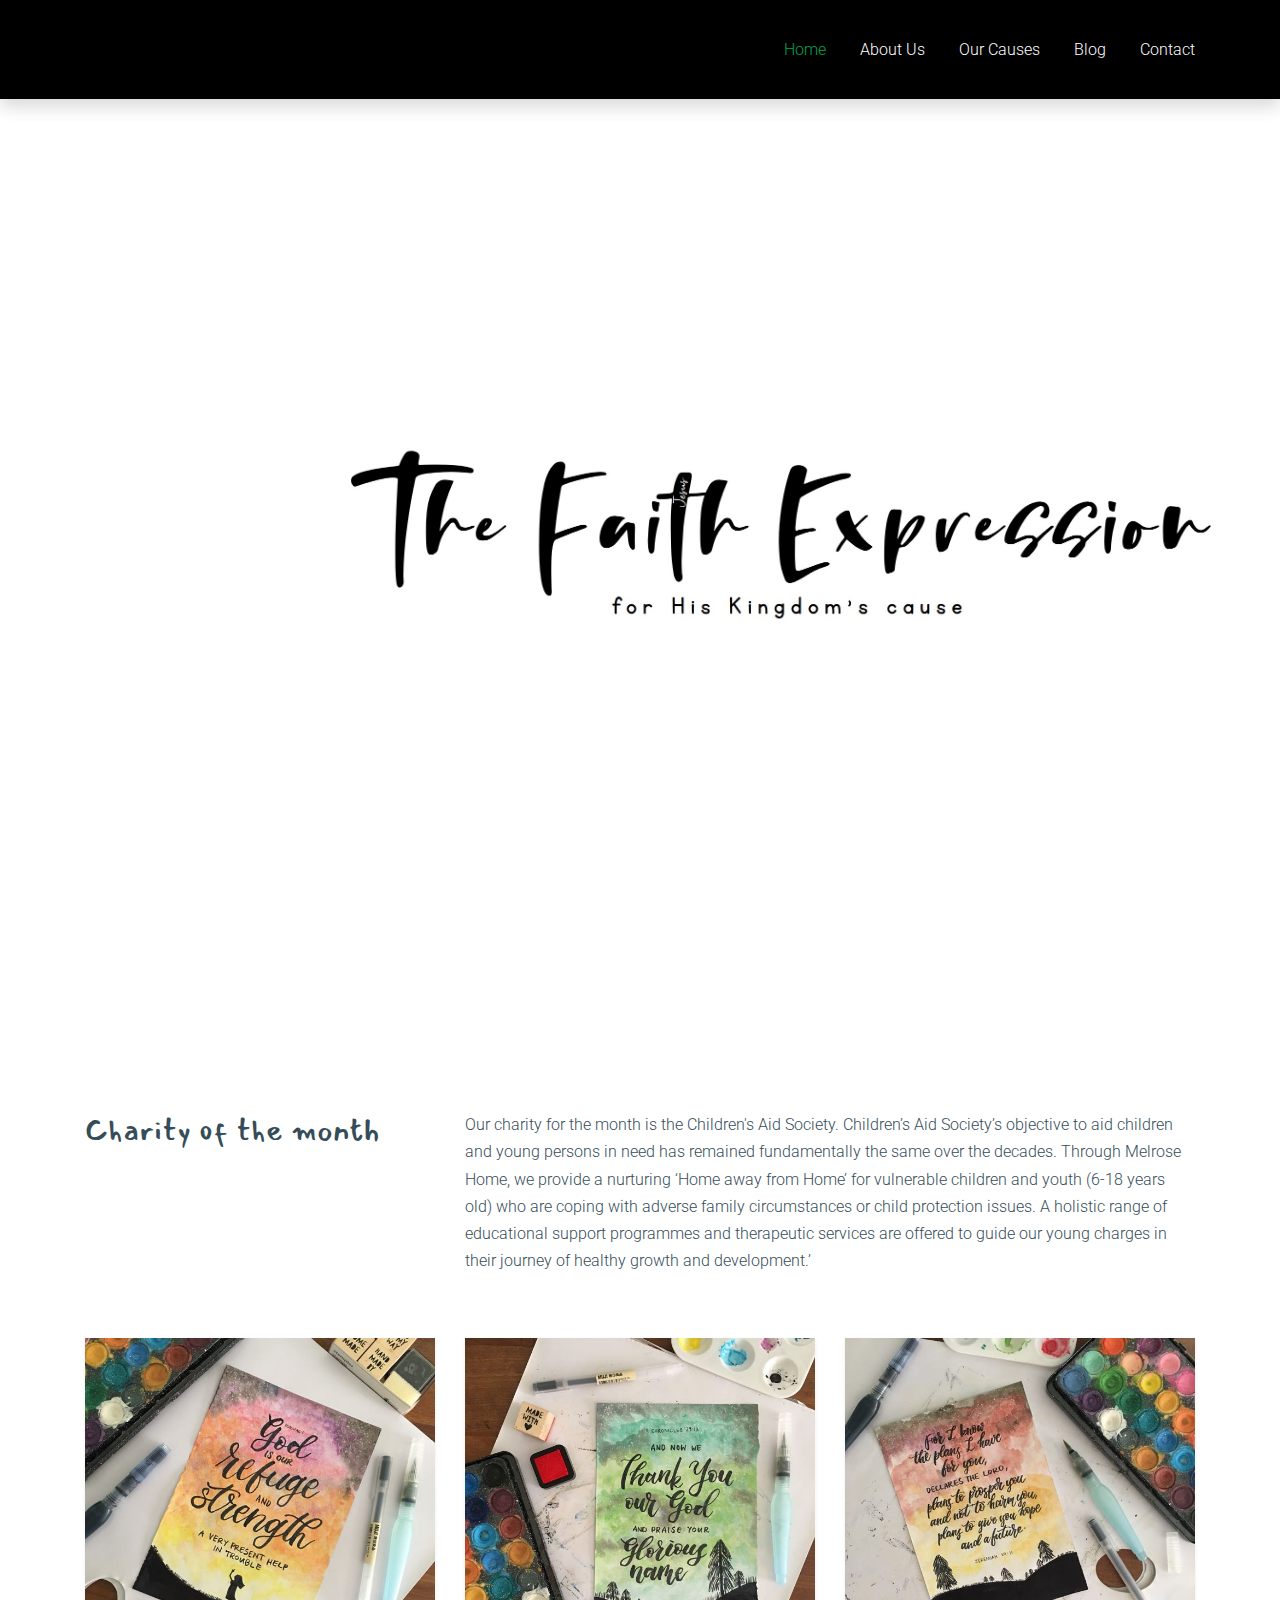
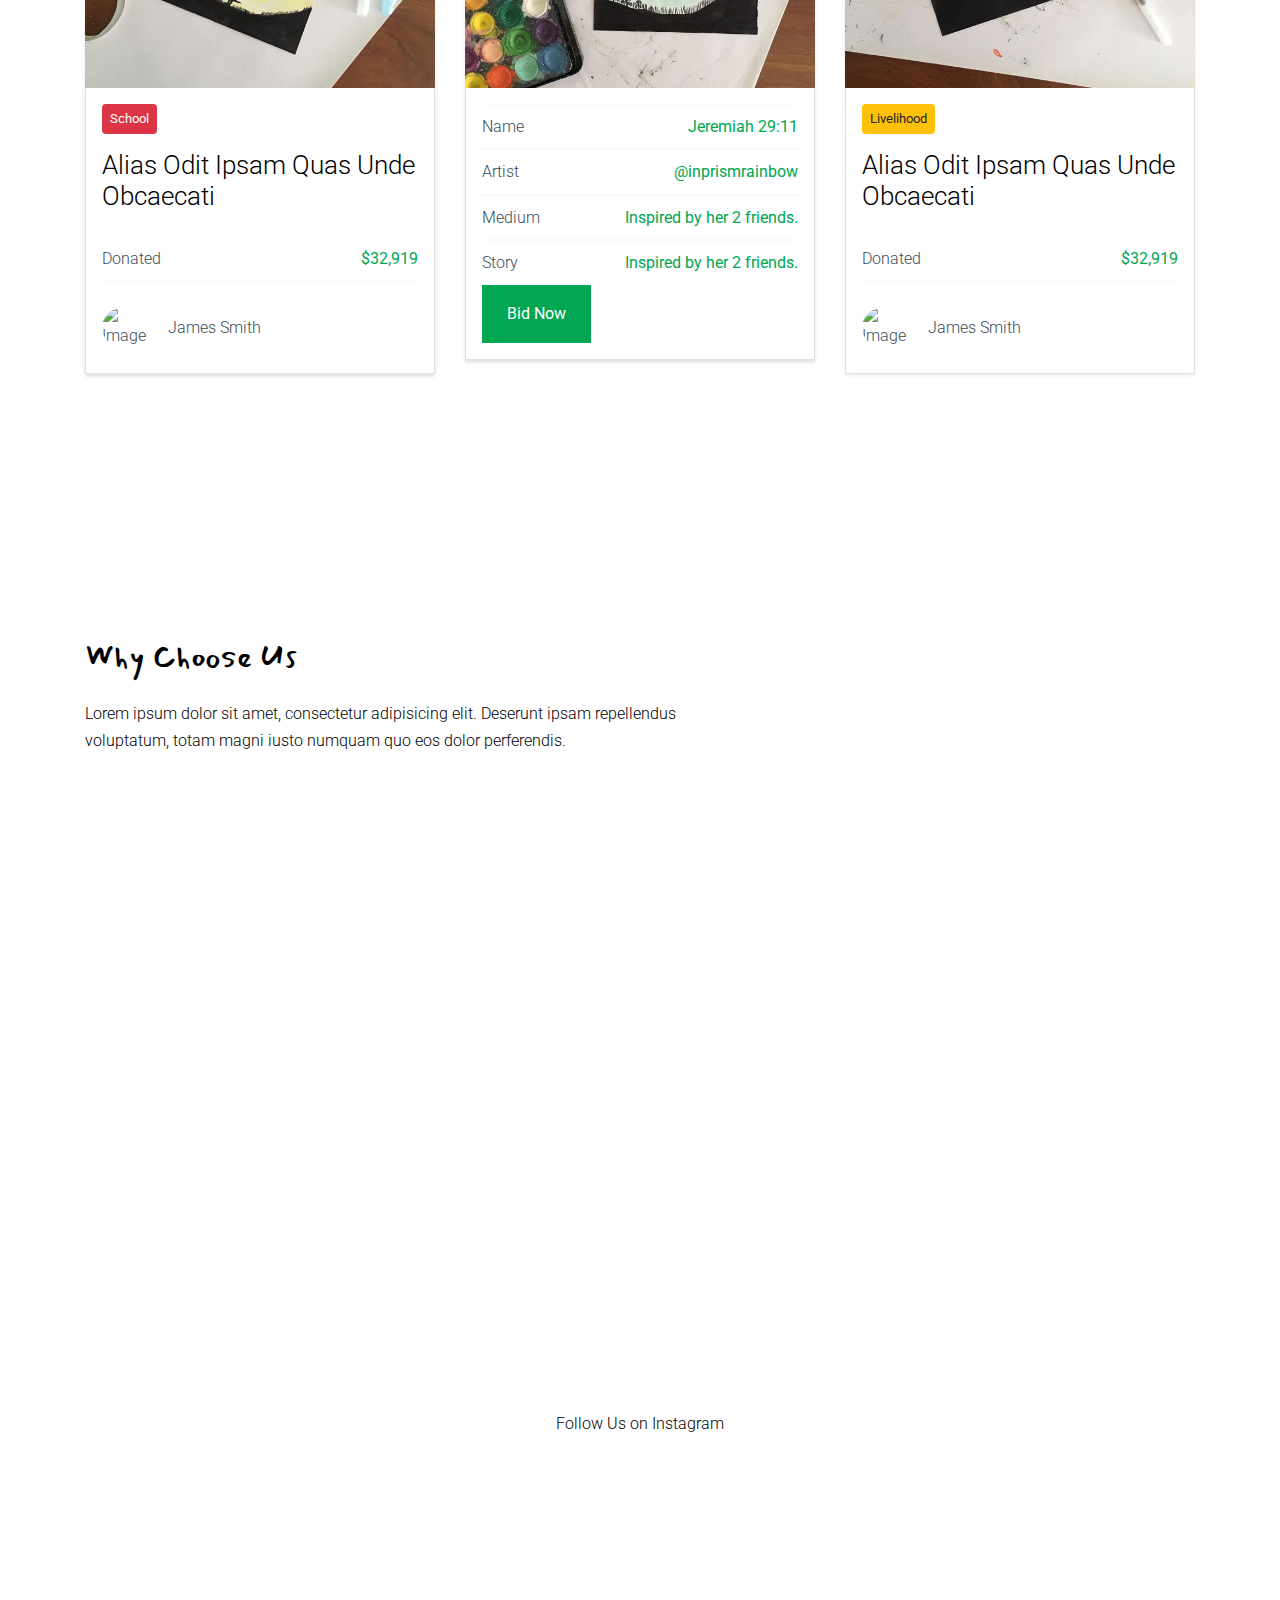
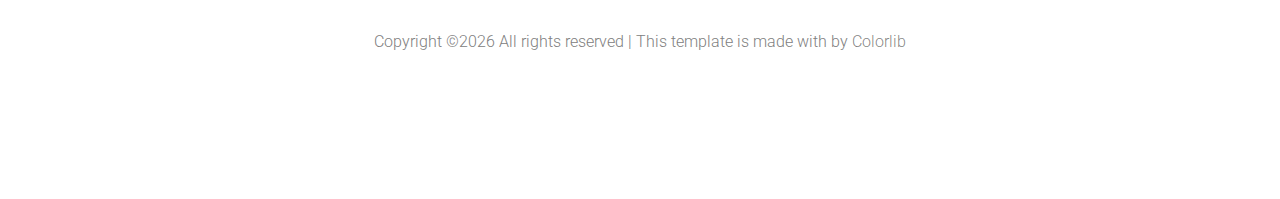
==== index.html @ c7c1dd14 "initial" ====
<!DOCTYPE html>
<html lang="en">

<head>
  <title>Fundraiser &mdash; Website Template by Colorlib</title>
  <meta charset="utf-8">
  <meta name="viewport" content="width=device-width, initial-scale=1, shrink-to-fit=no">


    <link href="https://fonts.googleapis.com/css?family=Mansalva|Roboto&display=swap" rel="stylesheet">

    <link rel="stylesheet" href="fonts/icomoon/style.css">

    <link rel="stylesheet" href="css/bootstrap.min.css">
    <link rel="stylesheet" href="css/animate.min.css">
    <link rel="stylesheet" href="css/jquery.fancybox.min.css">
    <link rel="stylesheet" href="css/owl.carousel.min.css">
    <link rel="stylesheet" href="css/owl.theme.default.min.css">
    <link rel="stylesheet" href="fonts/flaticon/font/flaticon.css">
    <link rel="stylesheet" href="css/aos.css">

    <!-- MAIN CSS -->
    <link rel="stylesheet" href="css/style.css">

  </head>

  <body data-spy="scroll" data-target=".site-navbar-target" data-offset="300">

    
    <div class="site-wrap" id="home-section">

      <div class="site-mobile-menu site-navbar-target">
        <div class="site-mobile-menu-header">
          <div class="site-mobile-menu-close mt-3">
            <span class="icon-close2 js-menu-toggle"></span>
          </div>
        </div>
        <div class="site-mobile-menu-body"></div>
      </div>

      <header class="site-navbar site-navbar-target bg-secondary shadow" role="banner">

        <div class="container">
          <div class="row align-items-center position-relative">
            

            <div class="site-logo">
              <a href="index.html" class="text-black">Scribbles with Joy</a>
            </div>


            <nav class="site-navigation text-left ml-auto " role="navigation">
              <ul class="site-menu main-menu js-clone-nav ml-auto d-none d-lg-block">
                <li class="active"><a href="index.html" class="nav-link">Home</a></li>
                <li><a href="about.html" class="nav-link">About Us</a></li>
                <li><a href="causes.html" class="nav-link">Our Causes</a></li>
                <li><a href="blog.html" class="nav-link">Blog</a></li>
                <li><a href="contact.html" class="nav-link">Contact</a></li>
              </ul>
            </nav>


            <div class="ml-auto toggle-button d-inline-block d-lg-none"><a href="#" class="site-menu-toggle py-5 js-menu-toggle text-white"><span class="icon-menu h3 text-white"></span></a></div>

            

          </div>
        </div>

      </header>




    <div class="owl-carousel-wrapper">

      

      <div class="box-92819">
        <img style="width:1000px" src="images/tfe2.jpg"/>
      </div>

      <div class="owl-carousel owl-1 ">
        <div class="ftco-cover-1" style="background-color: white;"></div>        
      </div>
    </div>
    

    <!-- <div class="container">
      <div class="feature-29192-wrap d-md-flex" style="margin-top: -20px; position: relative; z-index: 2;">

        <a href="#" class="feature-29192 overlay-danger" style="background-image: url('images/img_3_gray.jpg');">
          <div class="text">
            <span class="meta">Livelihood</span>
            <h3 class="text-cursive text-white h1">Livelihood</h3>
          </div>
        </a>

        <a class="feature-29192 overlay-success" style="background-image: url('images/img_2_gray.jpg');">
          <div class="text">
            <span class="meta">Health</span>
            <h3 class="text-cursive text-white h1">Natural Remedies</h3>
          </div>
        </a>

        <div class="feature-29192 overlay-warning" style="background-image: url('images/img_1_gray.jpg');">
          <div class="text">
            <span class="meta">School</span>
            <h3 class="text-cursive text-white h1">New Class Rooms</h3>
          </div>
        </div>

      </div>
    </div> -->

    <div class="site-section">
      <div class="container">
        
        <div class="row mb-5 align-items-st">
          <div class="col-md-4">
            <div class="heading-20219">
              <h2 class="title text-cursive">Charity of the month</h2>
            </div>
          </div>
          <div class="col-md-8">
            <p>Our charity for the month is the Children's Aid Society. Children’s Aid Society’s objective to aid children and young persons in need has remained fundamentally the same over the decades. Through Melrose Home, we provide a nurturing ‘Home away from Home’ for vulnerable children and youth (6-18 years old) who are coping with adverse family circumstances or child protection issues. A holistic range of educational support programmes and therapeutic services are offered to guide our young charges in their journey of healthy growth and development.’
            </p>
          </div>
        </div>

        <div class="row">
          <div class="col-md-4">
              <div class="cause shadow-sm">
              
                <a href="#" class="cause-link d-block">
                  <img src="images/pdrawing1.jpg" alt="Image" class="img-fluid">
                </a>

                <div class="px-3 pt-3 border-top-0 border border shadow-sm">
                  <span class="badge-danger py-1 small px-2 rounded mb-3 d-inline-block">School</span>
                  <h3 class="mb-4"><a href="#">Alias Odit Ipsam Quas Unde Obcaecati</a></h3>
                  <div class="border-top border-light border-bottom py-2 d-flex">
                    <div>Donated</div>
                    <div class="ml-auto"><strong class="text-primary">$32,919</strong></div>
                  </div>

                  <div class="py-4">
                    <div class="d-flex align-items-center">
                      <img src="images/person_1.jpg" alt="Image" class="rounded-circle mr-3" width="50">
                      <div class="">James Smith</div>
                    </div>
                  </div>
                </div>
              
              </div>
          </div>
          <div class="col-md-4">
            
            <div class="cause shadow-sm">
              
                <a href="#" class="cause-link d-block">
                  <img src="images/pdrawing2.jpg" alt="Image" class="img-fluid">
                </a>

                <div class="px-3 pt-3 border-top-0 border border shadow-sm">
                  <div class="border-top border-light border-bottom py-2 d-flex">
                    <div>Name</div>
                    <div class="ml-auto"><strong class="text-primary">Jeremiah 29:11</strong></div>
                  </div>
                  <div class="border-top border-light border-bottom py-2 d-flex">
                    <div>Artist</div>
                    <div class="ml-auto"><strong class="text-primary">@inprismrainbow</strong></div></div>
                  <div class="border-top border-light border-bottom py-2 d-flex">
                    <div>Medium</div>
                    <div class="ml-auto"><strong class="text-primary">
                      Inspired by her 2 friends.
                    </strong></div>
                  </div>
                  <div class="border-top border-light border-bottom py-2 d-flex">
                    <div>Story</div>
                    <div class="ml-auto"><strong class="text-primary">
                      Inspired by her 2 friends.
                    </strong></div>
                  </div>
                  <p><a href="#" class="btn btn-primary py-3 px-4 rounded-0">Bid Now</a></p>

                  <!-- <div class="py-4">
                    <div class="d-flex align-items-center">
                      <img src="images/person_1.jpg" alt="Image" class="rounded-circle mr-3" width="50">
                      <div class="">by Priscilla Chua</div>
                    </div>
                  </div> -->
                </div>
              
              </div>

          </div>
          <div class="col-md-4">
            
            <div class="cause shadow-sm">
              
                <a href="#" class="cause-link d-block">
                  <img src="images/pdrawing3.jpg" alt="Image" class="img-fluid">
                </a>

                <div class="px-3 pt-3 border-top-0 border border ">
                  <span class="badge-warning py-1 small px-2 rounded mb-3 d-inline-block">Livelihood</span>
                  <h3 class="mb-4"><a href="#">Alias Odit Ipsam Quas Unde Obcaecati</a></h3>
                  <div class="border-top border-light border-bottom py-2 d-flex">
                    <div>Donated</div>
                    <div class="ml-auto"><strong class="text-primary">$32,919</strong></div>
                  </div>

                  <div class="py-4">
                    <div class="d-flex align-items-center">
                      <img src="images/person_1.jpg" alt="Image" class="rounded-circle mr-3" width="50">
                      <div class="">James Smith</div>
                    </div>
                  </div>
                </div>
              
              </div>

          </div>
        </div>
      </div>
    </div>

    <div class="bg-image site-section" style="background-color: white;">
      <div class="container">

        <div class="row align-items-center">
          <div class="col-12">
            <div class="row mb-5">
              <div class="col-md-7">
                <div class="heading-20219">
                  <h2 class="title text-black mb-4 text-cursive">Why Choose Us</h2>
                  <p class="text-black">Lorem ipsum dolor sit amet, consectetur adipisicing elit. Deserunt ipsam repellendus voluptatum, totam magni iusto numquam quo eos dolor perferendis.</p>
                </div>
              </div>
            </div>
            <div class="row">
              <div class="col-md-6 mb-5">
                <div class="feature-29012 d-flex">
                  <div class="number mr-4"><span>1</span></div>
                  <div>
                    <h3>Odit Reiciendis</h3>
                    <p>Lorem ipsum dolor sit amet, consectetur adipisicing elit. Nisi id sint explicabo odit reiciendis eaque accusamus labore necessitatibus.</p>
                  </div>
                </div>
              </div>
              <div class="col-md-6 mb-5">
                <div class="feature-29012 d-flex">
                  <div class="number mr-4"><span>2</span></div>
                  <div>
                    <h3>Nisi Sint Explicabo</h3>
                    <p>Lorem ipsum dolor sit amet, consectetur adipisicing elit. Nisi id sint explicabo odit reiciendis eaque accusamus labore necessitatibus.</p>
                  </div>
                </div>
              </div>

              <div class="col-md-6 mb-5">
                <div class="feature-29012 d-flex">
                  <div class="number mr-4"><span>3</span></div>
                  <div>
                    <h3>Accusamus Labore Necessitatibus</h3>
                    <p>Lorem ipsum dolor sit amet, consectetur adipisicing elit. Nisi id sint explicabo odit reiciendis eaque accusamus labore necessitatibus.</p>
                  </div>
                </div>
              </div>
              <div class="col-md-6 mb-5">
                <div class="feature-29012 d-flex">
                  <div class="number mr-4"><span>4</span></div>
                  <div>
                    <h3>Consectetur Dolor Elit</h3>
                    <p>Lorem ipsum dolor sit amet, consectetur adipisicing elit. Nisi id sint explicabo odit reiciendis eaque accusamus labore necessitatibus.</p>
                  </div>
                </div>
              </div>
            </div>
          </div>
        </div>
      </div>
    </div>

    </div>
    
    <!-- <div class="site-section">
      <div class="container">
        <div class="heading-20219 mb-5">
          <h2 class="title text-cursive">Latest Event</h2>
        </div>

        <div class="row">
          <div class="col-md-6">
            <div class="event-29191 mb-5">
              <a href="#" class="d-block mb-3"><img src="images/img_1.jpg" alt="Image" class="img-fluid rounded"></a>
              <div class="px-3 d-flex">

                <div class="bg-primary p-3 d-inline-block text-center rounded mr-4 date">
                  <span class="text-white h3 m-0 d-block">22</span>
                  <span class="text-white small">Oct 2019</span>
                </div>

                <div>
                  <div class="mb-3">
                    <span class="mr-3"> <span class="icon-clock-o mr-2 text-muted"></span>9:30 AM &mdash; 11:30 AM</span>
                    <span> <span class="icon-room mr-2 text-muted"></span>Ghana Africa</span>
                  </div>
                  <h3><a href="single.html">Ratione Delectus Assumenda Rem Modi Quaerat Laborum</a></h3>
                </div>

              </div>
            </div>
          </div>
          <div class="col-md-6">
            <div class="event-29191 mb-5">
              <a href="#" class="d-block mb-3"><img src="images/img_2.jpg" alt="Image" class="img-fluid rounded"></a>
              <div class="px-3 d-flex">

                <div class="bg-primary p-3 d-inline-block text-center rounded mr-4 date">
                  <span class="text-white h3 m-0 d-block">22</span>
                  <span class="text-white small">Oct 2019</span>
                </div>

                <div>
                  <div class="mb-3">
                    <span class="mr-3"> <span class="icon-clock-o mr-2 text-muted"></span>9:30 AM &mdash; 11:30 AM</span>
                    <span> <span class="icon-room mr-2 text-muted"></span>Ghana Africa</span>
                  </div>
                  <h3><a href="single.html">Ratione Delectus Assumenda Rem Modi Quaerat Laborum</a></h3>
                </div>

              </div>
            </div>
          </div>
        </div>
      </div>
    </div> -->

    <!-- <div class="site-section bg-image overlay-primary" style="background-image: url('images/img_1.jpg');">
      <div class="container">
        <div class="row align-items-stretch">
          <div class="col-md-6">
            <img src="images/img_1.jpg" alt="Image" class="img-fluid shadow">
          </div>
          <div class="col-md-6">
            <div class="bg-white h-100 p-4 shadow">
              <h3 class="mb-4 text-cursive">Donate Now</h3>
              <form action="#">
                <div class="form-group">
                  <input type="text" class="form-control" placeholder="Name">
                </div>
                <div class="form-group">
                  <input type="email" class="form-control" placeholder="Email">
                </div>
                <div class="form-group">
                  <input type="text" class="form-control" placeholder="Amount in dollar">
                </div>
                <div class="form-group">
                  <input type="submit" value="Donate Now" class="btn btn-primary">
                </div>
              </form>
            </div>
          </div>
        </div>
      </div>
    </div> -->
<!-- 
    <div class="site-section">
      <div class="container">
        
            <div class="d-md-flex cta-20101 align-self-center bg-light p-5">
              <div class=""><h2 class="text-cursive">Helping the Homeless, Hungry, and Hurtings Children</h2></div>
              <div class="ml-auto"><a href="#" class="btn btn-primary">Donate Now</a></div>
            </div>
        
      </div>
    </div> -->
    
    <footer class="site-footer bg-white">
      <div class="container">
        <div class="row">
          <!-- <div class="col-md-6">
            <div class="row">
              <div class="col-md-7">
                <h2 class="footer-heading mb-4">About Us</h2>
                <p>Lorem ipsum dolor sit amet, consectetur adipisicing elit. Rem modi, quaerat laborum id fugit blanditiis ratione delectus assumenda.</p>

              </div>
              <div class="col-md-4 ml-auto">
                <h2 class="footer-heading mb-4">Features</h2>
                <ul class="list-unstyled">
                  <li><a href="#">About Us</a></li>
                  <li><a href="#">Testimonials</a></li>
                  <li><a href="#">Terms of Service</a></li>
                  <li><a href="#">Privacy</a></li>
                  <li><a href="#">Contact Us</a></li>
                </ul>
              </div>

            </div>
          </div> -->
          <div class="col-md-12 ml-auto text-center">

            <!-- <div class="mb-5">
              <h2 class="footer-heading mb-4">Subscribe to Newsletter</h2>
              <form action="#" method="post" class="footer-suscribe-form">
                <div class="input-group mb-3">
                  <input type="text" class="form-control rounded-0 border-secondary text-white bg-transparent" placeholder="Enter Email" aria-label="Enter Email" aria-describedby="button-addon2">
                  <div class="input-group-append">
                    <button class="btn btn-primary text-white" type="button" id="button-addon2">Subscribe</button>
                  </div>
                </div>
            </div> -->


            <h2 class="footer-heading mb-4">Follow Us on Instagram</h2>
            <!-- <a href="#about-section" class="smoothscroll pl-0 pr-3">
              <span class="icon-facebook"></span></a> -->
            <!-- <a href="#" class="pl-3 pr-3"><span class="icon-twitter"></span></a> -->
            <a href="#" class="pl-3 pr-3"><span class="icon-instagram"></span></a>
            <!-- <a href="#" class="pl-3 pr-3"><span class="icon-linkedin"></span></a> -->
            </form>
          </div>
        </div>
        <div class="row pt-5 mt-5 text-center">
          <div class="col-md-12">
            <div class="pt-5">
              <p>
            <!-- Link back to Colorlib can't be removed. Template is licensed under CC BY 3.0. -->
            Copyright &copy;<script>document.write(new Date().getFullYear());</script> All rights reserved | This template is made with <i class="icon-heart text-danger" aria-hidden="true"></i> by <a href="https://colorlib.com" target="_blank" >Colorlib</a>
            <!-- Link back to Colorlib can't be removed. Template is licensed under CC BY 3.0. -->
            </p>
            </div>
          </div>

        </div>
      </div>
    </footer>

    </div>

    <script src="js/jquery-3.3.1.min.js"></script>
    <script src="js/popper.min.js"></script>
    <script src="js/bootstrap.min.js"></script>
    <script src="js/owl.carousel.min.js"></script>
    <script src="js/jquery.sticky.js"></script>
    <script src="js/jquery.waypoints.min.js"></script>
    <script src="js/jquery.animateNumber.min.js"></script>
    <script src="js/jquery.fancybox.min.js"></script>
    <script src="js/jquery.easing.1.3.js"></script>
    <script src="js/aos.js"></script>

    <script src="js/main.js"></script>

  </body>

</html>
---- css/style.css ----
/* Base */
html {
  overflow-x: hidden; }

.font-size-10 {
  font-size: 10px; }

.font-size-11 {
  font-size: 11px; }

.font-size-12 {
  font-size: 12px; }

.font-size-13 {
  font-size: 13px; }

.font-size-14 {
  font-size: 14px; }

.font-size-15 {
  font-size: 15px; }

.font-size-16 {
  font-size: 16px; }

.font-size-17 {
  font-size: 17px; }

.font-size-18 {
  font-size: 18px; }

.font-size-19 {
  font-size: 19px; }

.font-size-20 {
  font-size: 20px; }

.font-size-21 {
  font-size: 21px; }

.font-size-22 {
  font-size: 22px; }

.font-size-23 {
  font-size: 23px; }

.font-size-24 {
  font-size: 24px; }

.font-size-25 {
  font-size: 25px; }

.font-size-26 {
  font-size: 26px; }

.font-size-27 {
  font-size: 27px; }

.font-size-28 {
  font-size: 28px; }

.font-size-29 {
  font-size: 29px; }

.font-size-30 {
  font-size: 30px; }

.font-gray-1 {
  color: #f7f7f7; }

.font-gray-2 {
  color: #e9e9e9; }

.font-gray-3 {
  color: #d9d9d9; }

.font-gray-4 {
  color: #c9c9c9; }

.font-gray-5, .block-heading-1 span {
  color: #b8b8b8; }

.font-gray-6 {
  color: #a8a8a8; }

.font-gray-7 {
  color: #939393; }

.font-gray-8 {
  color: #7b7b7b; }

.font-gray-9 {
  color: #636363 #4d4d4d; }

.font-gray-10 {
  color: #353535; }

.border-gray-1 {
  border-color: #f7f7f7; }

.border-gray-2 {
  border-color: #e9e9e9; }

.border-gray-3 {
  border-color: #d9d9d9; }

.border-gray-4 {
  border-color: #c9c9c9; }

.border-gray-5 {
  border-color: #b8b8b8; }

.border-gray-6 {
  border-color: #a8a8a8; }

.border-gray-7 {
  border-color: #939393; }

.border-gray-8 {
  border-color: #7b7b7b; }

.border-gray-9 {
  border-color: #636363 #4d4d4d; }

.border-gray-10 {
  border-color: #353535; }

.bg-gray-1 {
  border-color: #f7f7f7; }

.bg-gray-2 {
  border-color: #e9e9e9; }

.bg-gray-3 {
  border-color: #d9d9d9; }

.bg-gray-4 {
  border-color: #c9c9c9; }

.bg-gray-5 {
  border-color: #b8b8b8; }

.bg-gray-6 {
  border-color: #a8a8a8; }

.bg-gray-7 {
  border-color: #939393; }

.bg-gray-8 {
  border-color: #7b7b7b; }

.bg-gray-9 {
  border-color: #636363 #4d4d4d; }

.bg-gray-10 {
  border-color: #353535; }

.letter-spacing-1 {
  letter-spacing: 0.1em; }

.letter-spacing-2 {
  letter-spacing: 0.2em; }

.border-w-1 {
  border-width: 1px; }

.border-w-2 {
  border-width: 2px; }

.border-w-3 {
  border-width: 3px; }

.border-w-4 {
  border-width: 4px; }

.border-w-5 {
  border-width: 5px; }

.primary-black--hover {
  background: #00a651;
  color: #fff; }
  .primary-black--hover:hover {
    background: #000;
    color: #fff; }

.primary-dark--hover {
  background: #00a651;
  color: #fff; }
  .primary-dark--hover:hover {
    background: gray;
    color: #fff; }

.primary-primary-outline--hover {
  background: #00a651;
  color: #fff; }
  .primary-primary-outline--hover:hover {
    border-color: #00a651;
    background: transparent; }

.primary-outline-primary--hover {
  background: transparent;
  border-color: #00a651; }
  .primary-outline-primary--hover:hover {
    color: #fff;
    background: #00a651; }

body {
  line-height: 1.7;
  color: #364d59 !important;
  font-weight: 300;
  font-size: 1rem;
  background-color: #fff; }
  body:before {
    position: absolute;
    content: "";
    left: 0;
    right: 0;
    bottom: 0;
    top: 0;
    background: rgba(0, 0, 0, 0.3);
    -webkit-transition: .3s all ease;
    -o-transition: .3s all ease;
    transition: .3s all ease;
    opacity: 0;
    visibility: hidden;
    z-index: 399; }
  body.offcanvas-menu {
    position: relative; }
    body.offcanvas-menu:before {
      opacity: 1;
      visibility: visible; }

::-moz-selection {
  background: #000;
  color: #fff; }

::selection {
  background: #000;
  color: #fff; }

a {
  -webkit-transition: .3s all ease;
  -o-transition: .3s all ease;
  transition: .3s all ease; }
  a:hover {
    text-decoration: none; }

h1, h2, h3, h4, h5,
.h1, .h2, .h3, .h4, .h5 {
  font-weight: 300;
  color: #364d59;
  font-family: "Roboto", serif; }

.border-2 {
  border-width: 2px; }

.text-black {
  color: #000 !important; }

.bg-black {
  background: #000 !important; }

.color-black-opacity-5 {
  color: rgba(0, 0, 0, 0.5); }

.color-white-opacity-5 {
  color: rgba(255, 255, 255, 0.5); }

.btn:active, .btn:focus {
  outline: none;
  -webkit-box-shadow: none !important;
  box-shadow: none !important; }

.btn.btn-primary {
  color: #fff; }

.btn.btn-outline-white {
  border-color: #fff;
  background: transparent;
  color: #fff; }
  .btn.btn-outline-white:hover {
    background: #fff;
    border-color: #fff;
    color: #000; }

.line-height-1 {
  line-height: 1 !important; }

.bg-black {
  background: #000; }

.form-control:active, .form-control:focus {
  border-color: #00a651; }

.form-control:hover, .form-control:active, .form-control:focus {
  -webkit-box-shadow: none !important;
  box-shadow: none !important; }

.site-section {
  padding: 2.5em 0; }
  @media (min-width: 768px) {
    .site-section {
      padding: 5em 0; } }
  .site-section.site-section-sm {
    padding: 4em 0; }

.site-footer {
  padding: 4em 0;
  background-color: #c9ccd4; }
  @media (min-width: 768px) {
    .site-footer {
      padding: 8em 0; } }
  .site-footer .border-top {
    border-top: 1px solid rgba(255, 255, 255, 0.1) !important; }
  .site-footer p {
    color: gray; }
  .site-footer h2, .site-footer h3, .site-footer h4, .site-footer h5 {
    color: #000; }
  .site-footer a {
    color: rgba(0, 0, 0, 0.5); }
    .site-footer a:hover {
      color: #00a651; }
  .site-footer ul li {
    margin-bottom: 10px; }
  .site-footer .footer-heading {
    font-size: 16px;
    color: #000; }

.bg-text-line {
  display: inline;
  background: #000;
  -webkit-box-shadow: 20px 0 0 #000, -20px 0 0 #000;
  box-shadow: 20px 0 0 #000, -20px 0 0 #000; }

.text-white-opacity-05 {
  color: rgba(255, 255, 255, 0.5); }

.text-black-opacity-05 {
  color: rgba(0, 0, 0, 0.5); }

.hover-bg-enlarge {
  overflow: hidden;
  position: relative; }
  @media (max-width: 991.98px) {
    .hover-bg-enlarge {
      height: auto !important; } }
  .hover-bg-enlarge > div {
    -webkit-transform: scale(1);
    -ms-transform: scale(1);
    transform: scale(1);
    -webkit-transition: .8s all ease-in-out;
    -o-transition: .8s all ease-in-out;
    transition: .8s all ease-in-out; }
  .hover-bg-enlarge:hover > div, .hover-bg-enlarge:focus > div, .hover-bg-enlarge:active > div {
    -webkit-transform: scale(1.2);
    -ms-transform: scale(1.2);
    transform: scale(1.2); }
  @media (max-width: 991.98px) {
    .hover-bg-enlarge .bg-image-md-height {
      height: 300px !important; } }

.bg-image {
  background-size: cover;
  background-position: center center;
  background-repeat: no-repeat;
  background-attachment: fixed; }
  .bg-image.overlay {
    position: relative; }
    .bg-image.overlay:after {
      position: absolute;
      content: "";
      top: 0;
      left: 0;
      right: 0;
      bottom: 0;
      z-index: 0;
      width: 100%;
      background: rgba(33, 50, 59, 0.9); }
  .bg-image.overlay-primary {
    position: relative; }
    .bg-image.overlay-primary:after {
      position: absolute;
      content: "";
      top: 0;
      left: 0;
      right: 0;
      bottom: 0;
      z-index: 0;
      width: 100%;
      background: rgba(0, 166, 81, 0.9); }
  .bg-image > .container {
    position: relative;
    z-index: 1; }

@media (max-width: 991.98px) {
  .img-md-fluid {
    max-width: 100%; } }

@media (max-width: 991.98px) {
  .display-1, .display-3 {
    font-size: 3rem; } }

.play-single-big {
  width: 90px;
  height: 90px;
  display: inline-block;
  border: 2px solid #fff;
  color: #fff !important;
  border-radius: 50%;
  position: relative;
  -webkit-transition: .3s all ease-in-out;
  -o-transition: .3s all ease-in-out;
  transition: .3s all ease-in-out; }
  .play-single-big > span {
    font-size: 50px;
    position: absolute;
    top: 50%;
    left: 50%;
    -webkit-transform: translate(-40%, -50%);
    -ms-transform: translate(-40%, -50%);
    transform: translate(-40%, -50%); }
  .play-single-big:hover {
    width: 120px;
    height: 120px; }

.overlap-to-top {
  margin-top: -150px; }

.ul-check {
  margin-bottom: 50px; }
  .ul-check li {
    position: relative;
    padding-left: 35px;
    margin-bottom: 15px;
    line-height: 1.5; }
    .ul-check li:before {
      left: 0;
      font-size: 20px;
      top: -.3rem;
      font-family: "icomoon";
      content: "\e5ca";
      position: absolute; }
  .ul-check.white li:before {
    color: #fff; }
  .ul-check.success li:before {
    color: #00a651; }
  .ul-check.primary li:before {
    color: #00a651; }

.select-wrap, .wrap-icon {
  position: relative; }
  .select-wrap .icon, .wrap-icon .icon {
    position: absolute;
    right: 10px;
    top: 50%;
    -webkit-transform: translateY(-50%);
    -ms-transform: translateY(-50%);
    transform: translateY(-50%);
    font-size: 22px; }
  .select-wrap select, .wrap-icon select {
    -webkit-appearance: none;
    -moz-appearance: none;
    appearance: none;
    width: 100%; }

/* Navbar */
.site-navbar {
  margin-bottom: 0px;
  z-index: 1999;
  position: relative;
  top: 0;
  width: 100%;
  padding: 1rem; }
  @media (max-width: 991.98px) {
    .site-navbar {
      padding-top: 3rem;
      padding-bottom: 3rem; } }
  .site-navbar .toggle-button {
    position: absolute;
    right: 0px; }
  .site-navbar .site-logo {
    margin: 0;
    padding: 0;
    font-size: 1.7rem; }
    .site-navbar .site-logo a {
      color: #00a651;
      text-transform: lowercase; }
    @media (max-width: 991.98px) {
      .site-navbar .site-logo {
        float: left;
        position: relative; } }
  .site-navbar .site-navigation.border-bottom {
    border-bottom: 1px solid white !important; }
  .site-navbar .site-navigation .site-menu {
    margin: 0;
    padding: 0;
    margin-bottom: 0; }
    .site-navbar .site-navigation .site-menu .active {
      color: #00a651 !important; }
    .site-navbar .site-navigation .site-menu a {
      text-decoration: none !important;
      display: inline-block; }
    .site-navbar .site-navigation .site-menu > li {
      display: inline-block; }
      .site-navbar .site-navigation .site-menu > li > a {
        margin-left: 15px;
        margin-right: 15px;
        padding: 20px 0px;
        color: #fff !important;
        display: inline-block;
        text-decoration: none !important; }
        .site-navbar .site-navigation .site-menu > li > a:hover {
          color: #00a651; }
      .site-navbar .site-navigation .site-menu > li.active > a {
        color: #00a651 !important; }
    .site-navbar .site-navigation .site-menu .has-children {
      position: relative; }
      .site-navbar .site-navigation .site-menu .has-children > a {
        position: relative;
        padding-right: 20px; }
        .site-navbar .site-navigation .site-menu .has-children > a:before {
          position: absolute;
          content: "\e313";
          font-size: 16px;
          top: 50%;
          right: 0;
          -webkit-transform: translateY(-50%);
          -ms-transform: translateY(-50%);
          transform: translateY(-50%);
          font-family: 'icomoon'; }
      .site-navbar .site-navigation .site-menu .has-children .dropdown {
        visibility: hidden;
        opacity: 0;
        top: 100%;
        position: absolute;
        text-align: left;
        border-top: 2px solid #00a651;
        -webkit-box-shadow: 0 2px 10px -2px rgba(0, 0, 0, 0.1);
        box-shadow: 0 2px 10px -2px rgba(0, 0, 0, 0.1);
        padding: 0px 0;
        margin-top: 20px;
        margin-left: 0px;
        background: #fff;
        -webkit-transition: 0.2s 0s;
        -o-transition: 0.2s 0s;
        transition: 0.2s 0s; }
        .site-navbar .site-navigation .site-menu .has-children .dropdown.arrow-top {
          position: absolute; }
          .site-navbar .site-navigation .site-menu .has-children .dropdown.arrow-top:before {
            display: none;
            bottom: 100%;
            left: 20%;
            border: solid transparent;
            content: " ";
            height: 0;
            width: 0;
            position: absolute;
            pointer-events: none; }
          .site-navbar .site-navigation .site-menu .has-children .dropdown.arrow-top:before {
            border-color: rgba(136, 183, 213, 0);
            border-bottom-color: #fff;
            border-width: 10px;
            margin-left: -10px; }
        .site-navbar .site-navigation .site-menu .has-children .dropdown a {
          text-transform: none;
          letter-spacing: normal;
          -webkit-transition: 0s all;
          -o-transition: 0s all;
          transition: 0s all;
          color: #000 !important; }
          .site-navbar .site-navigation .site-menu .has-children .dropdown a.active {
            color: #00a651 !important;
            background: #f8f9fa; }
        .site-navbar .site-navigation .site-menu .has-children .dropdown > li {
          list-style: none;
          padding: 0;
          margin: 0;
          min-width: 200px; }
          .site-navbar .site-navigation .site-menu .has-children .dropdown > li > a {
            padding: 9px 20px;
            display: block; }
            .site-navbar .site-navigation .site-menu .has-children .dropdown > li > a:hover {
              background: #f8f9fa;
              color: #ced4da; }
          .site-navbar .site-navigation .site-menu .has-children .dropdown > li.has-children > a:before {
            content: "\e315";
            right: 20px; }
          .site-navbar .site-navigation .site-menu .has-children .dropdown > li.has-children > .dropdown, .site-navbar .site-navigation .site-menu .has-children .dropdown > li.has-children > ul {
            left: 100%;
            top: 0; }
          .site-navbar .site-navigation .site-menu .has-children .dropdown > li.has-children:hover > a, .site-navbar .site-navigation .site-menu .has-children .dropdown > li.has-children:active > a, .site-navbar .site-navigation .site-menu .has-children .dropdown > li.has-children:focus > a {
            background: #f8f9fa;
            color: #ced4da; }
      .site-navbar .site-navigation .site-menu .has-children:hover > a, .site-navbar .site-navigation .site-menu .has-children:focus > a, .site-navbar .site-navigation .site-menu .has-children:active > a {
        color: #00a651; }
      .site-navbar .site-navigation .site-menu .has-children:hover, .site-navbar .site-navigation .site-menu .has-children:focus, .site-navbar .site-navigation .site-menu .has-children:active {
        cursor: pointer; }
        .site-navbar .site-navigation .site-menu .has-children:hover > .dropdown, .site-navbar .site-navigation .site-menu .has-children:focus > .dropdown, .site-navbar .site-navigation .site-menu .has-children:active > .dropdown {
          -webkit-transition-delay: 0s;
          -o-transition-delay: 0s;
          transition-delay: 0s;
          margin-top: 0px;
          visibility: visible;
          opacity: 1; }

.site-mobile-menu {
  width: 300px;
  position: fixed;
  right: 0;
  z-index: 2000;
  padding-top: 20px;
  background: #fff;
  height: calc(100vh);
  -webkit-transform: translateX(110%);
  -ms-transform: translateX(110%);
  transform: translateX(110%);
  -webkit-box-shadow: -10px 0 20px -10px rgba(0, 0, 0, 0.1);
  box-shadow: -10px 0 20px -10px rgba(0, 0, 0, 0.1);
  -webkit-transition: .3s all ease-in-out;
  -o-transition: .3s all ease-in-out;
  transition: .3s all ease-in-out; }
  .offcanvas-menu .site-mobile-menu {
    -webkit-transform: translateX(0%);
    -ms-transform: translateX(0%);
    transform: translateX(0%); }
  .site-mobile-menu .site-mobile-menu-header {
    width: 100%;
    float: left;
    padding-left: 20px;
    padding-right: 20px; }
    .site-mobile-menu .site-mobile-menu-header .site-mobile-menu-close {
      float: right;
      margin-top: 8px; }
      .site-mobile-menu .site-mobile-menu-header .site-mobile-menu-close span {
        font-size: 30px;
        display: inline-block;
        padding-left: 10px;
        padding-right: 0px;
        line-height: 1;
        cursor: pointer;
        -webkit-transition: .3s all ease;
        -o-transition: .3s all ease;
        transition: .3s all ease; }
        .site-mobile-menu .site-mobile-menu-header .site-mobile-menu-close span:hover {
          color: #ced4da; }
    .site-mobile-menu .site-mobile-menu-header .site-mobile-menu-logo {
      float: left;
      margin-top: 10px;
      margin-left: 0px; }
      .site-mobile-menu .site-mobile-menu-header .site-mobile-menu-logo a {
        display: inline-block;
        text-transform: uppercase; }
        .site-mobile-menu .site-mobile-menu-header .site-mobile-menu-logo a img {
          max-width: 70px; }
        .site-mobile-menu .site-mobile-menu-header .site-mobile-menu-logo a:hover {
          text-decoration: none; }
  .site-mobile-menu .site-mobile-menu-body {
    overflow-y: scroll;
    -webkit-overflow-scrolling: touch;
    position: relative;
    padding: 0 20px 20px 20px;
    height: calc(100vh - 52px);
    padding-bottom: 150px; }
  .site-mobile-menu .site-nav-wrap {
    padding: 0;
    margin: 0;
    list-style: none;
    position: relative; }
    .site-mobile-menu .site-nav-wrap a {
      padding: 10px 20px;
      display: block;
      position: relative;
      color: #212529; }
      .site-mobile-menu .site-nav-wrap a:hover {
        color: #00a651; }
    .site-mobile-menu .site-nav-wrap li {
      position: relative;
      display: block; }
      .site-mobile-menu .site-nav-wrap li .nav-link.active {
        color: #00a651; }
      .site-mobile-menu .site-nav-wrap li.active > a {
        color: #00a651; }
    .site-mobile-menu .site-nav-wrap .arrow-collapse {
      position: absolute;
      right: 0px;
      top: 10px;
      z-index: 20;
      width: 36px;
      height: 36px;
      text-align: center;
      cursor: pointer;
      border-radius: 50%; }
      .site-mobile-menu .site-nav-wrap .arrow-collapse:hover {
        background: #f8f9fa; }
      .site-mobile-menu .site-nav-wrap .arrow-collapse:before {
        font-size: 12px;
        z-index: 20;
        font-family: "icomoon";
        content: "\f078";
        position: absolute;
        top: 50%;
        left: 50%;
        -webkit-transform: translate(-50%, -50%) rotate(-180deg);
        -ms-transform: translate(-50%, -50%) rotate(-180deg);
        transform: translate(-50%, -50%) rotate(-180deg);
        -webkit-transition: .3s all ease;
        -o-transition: .3s all ease;
        transition: .3s all ease; }
      .site-mobile-menu .site-nav-wrap .arrow-collapse.collapsed:before {
        -webkit-transform: translate(-50%, -50%);
        -ms-transform: translate(-50%, -50%);
        transform: translate(-50%, -50%); }
    .site-mobile-menu .site-nav-wrap > li {
      display: block;
      position: relative;
      float: left;
      width: 100%; }
      .site-mobile-menu .site-nav-wrap > li > a {
        padding-left: 20px;
        font-size: 20px; }
      .site-mobile-menu .site-nav-wrap > li > ul {
        padding: 0;
        margin: 0;
        list-style: none; }
        .site-mobile-menu .site-nav-wrap > li > ul > li {
          display: block; }
          .site-mobile-menu .site-nav-wrap > li > ul > li > a {
            padding-left: 40px;
            font-size: 16px; }
          .site-mobile-menu .site-nav-wrap > li > ul > li > ul {
            padding: 0;
            margin: 0; }
            .site-mobile-menu .site-nav-wrap > li > ul > li > ul > li {
              display: block; }
              .site-mobile-menu .site-nav-wrap > li > ul > li > ul > li > a {
                font-size: 16px;
                padding-left: 60px; }
    .site-mobile-menu .site-nav-wrap[data-class="social"] {
      float: left;
      width: 100%;
      margin-top: 30px;
      padding-bottom: 5em; }
      .site-mobile-menu .site-nav-wrap[data-class="social"] > li {
        width: auto; }
        .site-mobile-menu .site-nav-wrap[data-class="social"] > li:first-child a {
          padding-left: 15px !important; }

.sticky-wrapper {
  position: relative;
  z-index: 100;
  width: 100%;
  position: relative;
  top: 0; }
  .sticky-wrapper .site-navbar {
    -webkit-transition: .3s all ease;
    -o-transition: .3s all ease;
    transition: .3s all ease; }
  .sticky-wrapper .site-navbar {
    background: #fff; }
    .sticky-wrapper .site-navbar ul li a {
      color: rgba(0, 0, 0, 0.7) !important; }
      .sticky-wrapper .site-navbar ul li a.active {
        color: #000 !important; }
  .sticky-wrapper.is-sticky .site-navbar {
    background: #fff;
    -webkit-box-shadow: 4px 0 20px -5px rgba(0, 0, 0, 0.2);
    box-shadow: 4px 0 20px -5px rgba(0, 0, 0, 0.2); }
    .sticky-wrapper.is-sticky .site-navbar .site-logo a {
      color: #00a651; }
    .sticky-wrapper.is-sticky .site-navbar ul li a {
      color: #000 !important; }
      .sticky-wrapper.is-sticky .site-navbar ul li a.active {
        color: #00a651 !important; }
  .sticky-wrapper .shrink {
    padding-top: 0px !important;
    padding-bottom: 0px !important; }
    @media (max-width: 991.98px) {
      .sticky-wrapper .shrink {
        padding-top: 30px !important;
        padding-bottom: 30px !important; } }

/* Blocks */
.site-section-cover {
  position: relative;
  background-size: cover;
  background-repeat: no-repeat;
  background-position: center center; }
  .site-section-cover,
  .site-section-cover .container {
    position: relative;
    z-index: 2; }
  .site-section-cover,
  .site-section-cover .container > .row {
    height: calc(100vh - 196px);
    min-height: 577px; }
    @media (max-width: 991.98px) {
      .site-section-cover,
      .site-section-cover .container > .row {
        height: calc(70vh - 196px);
        min-height: 400px; } }
  .site-section-cover.overlay, .site-section-cover.overlay-2 {
    position: relative; }
    .site-section-cover.overlay:before, .site-section-cover.overlay-2:before {
      position: absolute;
      content: "";
      top: 0;
      left: 0;
      right: 0;
      bottom: 0;
      z-index: 1; }
  .site-section-cover.overlay-2:before {
    background: #21323b;
    opacity: .9; }
  .site-section-cover.inner-page,
  .site-section-cover.inner-page .container > .row {
    height: auto;
    min-height: auto;
    padding: 2em 0; }
  .site-section-cover.img-bg-section {
    background-size: cover;
    background-repeat: no-repeat; }
  .site-section-cover h1 {
    font-size: 3rem;
    color: #fff;
    line-height: 1;
    font-weight: 900 !important; }
    @media (max-width: 991.98px) {
      .site-section-cover h1 {
        font-size: 2rem; } }
  .site-section-cover p {
    font-size: 18px;
    color: #fff; }

.site-section {
  padding: 7rem 0; }
  @media (max-width: 991.98px) {
    .site-section {
      padding: 3rem 0; } }

.block-heading-1 span {
  text-transform: uppercase;
  font-size: 12px;
  letter-spacing: .1em;
  font-weight: bold; }

.block-heading-1 h2 {
  font-size: 3rem;
  color: #00a651; }
  @media (max-width: 991.98px) {
    .block-heading-1 h2 {
      font-size: 2rem; } }

.block-feature-1-wrap {
  margin-bottom: 7rem; }
  .block-feature-1-wrap > .container > .row {
    margin-left: -18px;
    margin-right: -18px; }
    .block-feature-1-wrap > .container > .row > .col,
    .block-feature-1-wrap > .container > .row > [class*="col-"] {
      padding-right: 36px;
      padding-left: 36px; }

.block-feature-1 {
  background: #f2f2f2;
  padding: 30px 30px 30px 50px;
  position: relative; }
  .block-feature-1 h2 {
    font-size: 18px; }
  .block-feature-1 .icon {
    width: 80px;
    height: 80px;
    display: inline-block;
    border-radius: 50%;
    position: absolute;
    left: -40px;
    top: 50%;
    border: 4px solid #fff;
    -webkit-transform: translateY(-50%);
    -ms-transform: translateY(-50%);
    transform: translateY(-50%);
    text-align: center; }
    .block-feature-1 .icon > span {
      font-size: 40px;
      color: #fff;
      position: absolute;
      top: 50%;
      left: 50%;
      -webkit-transform: translate(-50%, -50%);
      -ms-transform: translate(-50%, -50%);
      transform: translate(-50%, -50%); }

.block-img-video-1-wrap .block-img-video-1 {
  position: relative;
  margin-top: -10rem; }
  @media (max-width: 991.98px) {
    .block-img-video-1-wrap .block-img-video-1 {
      margin-top: -6rem; } }

.block-img-video-1 > a {
  display: block;
  position: relative;
  cursor: pointer; }
  .block-img-video-1 > a .icon {
    position: absolute;
    width: 80px;
    height: 80px;
    border-radius: 50%;
    display: inline-block;
    top: 50%;
    left: 50%;
    -webkit-transform: translate(-50%, -50%);
    -ms-transform: translate(-50%, -50%);
    transform: translate(-50%, -50%);
    background: #fff;
    -webkit-transition: .3s all ease-in-out;
    -o-transition: .3s all ease-in-out;
    transition: .3s all ease-in-out; }
    .block-img-video-1 > a .icon > span {
      position: absolute;
      top: 50%;
      font-size: .8rem;
      left: 50%;
      -webkit-transform: translate(-50%, -50%);
      -ms-transform: translate(-50%, -50%);
      transform: translate(-50%, -50%);
      color: #000; }
  .block-img-video-1 > a:hover .icon {
    background: #fff;
    width: 90px;
    height: 90px; }

.block-counter-1 {
  text-align: center; }
  .block-counter-1 .number,
  .block-counter-1 .caption {
    display: block;
    line-height: 1; }
  .block-counter-1 .number {
    color: #00a651;
    font-size: 4rem;
    position: relative;
    padding-bottom: 20px;
    margin-bottom: 20px; }
    @media (max-width: 991.98px) {
      .block-counter-1 .number {
        font-size: 2rem; } }
    .block-counter-1 .number:after {
      position: absolute;
      content: "";
      width: 50px;
      height: 3px;
      left: 50%;
      bottom: 0;
      -webkit-transform: translateX(-50%);
      -ms-transform: translateX(-50%);
      transform: translateX(-50%);
      background: rgba(52, 58, 64, 0.3); }
  .block-counter-1 .caption {
    font-size: 14px;
    letter-spacing: .05em; }

.block-team-member-1 {
  padding: 30px;
  border: 1px solid #e9ecef;
  background: #fff;
  position: relative;
  top: 0;
  -webkit-transition: .15s all ease-in-out;
  -o-transition: .15s all ease-in-out;
  transition: .15s all ease-in-out; }
  .block-team-member-1 figure img {
    max-width: 130px !important;
    margin-left: auto;
    margin-right: auto; }

.block-social-1 > a {
  display: inline-block;
  width: 30px;
  height: 30px;
  position: relative; }
  .block-social-1 > a span {
    position: absolute;
    top: 50%;
    left: 50%;
    -webkit-transform: translate(-50%, -50%);
    -ms-transform: translate(-50%, -50%);
    transform: translate(-50%, -50%); }

.block-testimony-1 {
  padding: 20px;
  position: relative; }
  .block-testimony-1 blockquote {
    background: #fff;
    padding: 30px;
    font-style: italic;
    font-size: 18px;
    color: #000;
    font-family: 'Georgia', Times, serif;
    position: relative; }
  .block-testimony-1 figure {
    position: relative;
    padding-top: 20px; }
    .block-testimony-1 figure:before {
      position: absolute;
      content: "";
      width: 50px;
      left: 50%;
      display: none;
      top: 0;
      -webkit-transform: translateX(-50%);
      -ms-transform: translateX(-50%);
      transform: translateX(-50%);
      background: #00a651;
      height: 2px; }
    .block-testimony-1 figure img {
      max-width: 60px; }
  .block-testimony-1 h3 {
    font-size: 18px; }

.block-13 .owl-nav {
  display: none; }

.block-13 .owl-dots {
  text-align: center;
  position: relative;
  bottom: -30px; }
  .block-13 .owl-dots .owl-dot {
    display: inline-block; }
    .block-13 .owl-dots .owl-dot span {
      display: inline-block;
      width: 7px;
      height: 7px;
      border-radius: 4px;
      background: #cccccc;
      -webkit-transition: 0.3s all cubic-bezier(0.32, 0.71, 0.53, 0.53);
      -o-transition: 0.3s all cubic-bezier(0.32, 0.71, 0.53, 0.53);
      transition: 0.3s all cubic-bezier(0.32, 0.71, 0.53, 0.53);
      margin: 3px; }
    .block-13 .owl-dots .owl-dot.active span {
      background: #00a651; }

.post-entry {
  background: #fff;
  padding: 30px;
  border: 1px solid #e6e6e6;
  border-radius: 4px;
  -webkit-transition: .3s all ease;
  -o-transition: .3s all ease;
  transition: .3s all ease; }
  .post-entry:hover {
    -webkit-box-shadow: 0 5px 15px -5px rgba(0, 0, 0, 0.1);
    box-shadow: 0 5px 15px -5px rgba(0, 0, 0, 0.1); }
  .post-entry h2 {
    font-size: 20px; }
  .post-entry *:last-child {
    margin-bottom: 0; }

.by {
  color: #000;
  border-bottom: 1px dotted #ccc; }
  .by:hover {
    border-bottom: 1px dotted #00a651; }

.form-control {
  border: none;
  border: 1px solid #e6e6e6; }
  .form-control:hover, .form-control:active, .form-control:focus {
    border: 1px solid #666666; }

.sidebar-box {
  margin-bottom: 30px;
  padding: 25px;
  font-size: 15px;
  width: 100%;
  float: left;
  background: #fff; }
  .sidebar-box *:last-child {
    margin-bottom: 0; }
  .sidebar-box h3 {
    font-size: 18px;
    margin-bottom: 15px; }

.categories li,
.sidelink li {
  position: relative;
  margin-bottom: 10px;
  padding-bottom: 10px;
  border-bottom: 1px dotted #dee2e6;
  list-style: none; }
  .categories li:last-child,
  .sidelink li:last-child {
    margin-bottom: 0;
    border-bottom: none;
    padding-bottom: 0; }
  .categories li a,
  .sidelink li a {
    display: block; }
    .categories li a span,
    .sidelink li a span {
      position: absolute;
      right: 0;
      top: 0;
      color: #ccc; }
  .categories li.active a,
  .sidelink li.active a {
    color: #000;
    font-style: italic; }

.comment-form-wrap {
  clear: both; }

.comment-list {
  padding: 0;
  margin: 0; }
  .comment-list .children {
    padding: 50px 0 0 40px;
    margin: 0;
    float: left;
    width: 100%; }
  .comment-list li {
    padding: 0;
    margin: 0 0 30px 0;
    float: left;
    width: 100%;
    clear: both;
    list-style: none; }
    .comment-list li .vcard {
      width: 80px;
      float: left; }
      .comment-list li .vcard img {
        width: 50px;
        border-radius: 50%; }
    .comment-list li .comment-body {
      float: right;
      width: calc(100% - 80px); }
      .comment-list li .comment-body h3 {
        font-size: 20px;
        color: #000; }
      .comment-list li .comment-body .meta {
        text-transform: uppercase;
        font-size: 13px;
        letter-spacing: .1em;
        color: #ccc; }
      .comment-list li .comment-body .reply {
        padding: 5px 10px;
        background: #e6e6e6;
        color: #000;
        text-transform: uppercase;
        font-size: 14px; }
        .comment-list li .comment-body .reply:hover {
          color: #000;
          background: #e3e3e3; }

.search-form {
  background: #f7f7f7;
  padding: 10px; }
  .search-form .form-group {
    position: relative; }
    .search-form .form-group input {
      padding-right: 50px; }
  .search-form .icon {
    position: absolute;
    top: 50%;
    right: 20px;
    -webkit-transform: translateY(-50%);
    -ms-transform: translateY(-50%);
    transform: translateY(-50%); }

.post-meta {
  font-size: 13px;
  text-transform: uppercase;
  letter-spacing: .2em; }
  .post-meta a {
    color: #fff;
    border-bottom: 1px solid rgba(255, 255, 255, 0.5); }

.slide {
  height: 100vh;
  min-height: 900px;
  background-size: cover; }

.btn-md {
  padding: 8px 20px; }

.border-w-2 {
  border-width: 2px !important; }

.block__73694 .block__73422 {
  background-size: cover;
  background-position: center center;
  background-repeat: no-repeat; }
  @media (max-width: 991.98px) {
    .block__73694 .block__73422 {
      height: 400px; } }

@media (max-width: 991.98px) {
  .slide-one-item .owl-nav {
    display: none; } }

.slide-one-item .owl-nav .owl-prev,
.slide-one-item .owl-nav .owl-next {
  position: absolute;
  top: 50%;
  -webkit-transform: translateY(-50%);
  -ms-transform: translateY(-50%);
  transform: translateY(-50%);
  font-size: 2rem;
  color: rgba(255, 255, 255, 0.4); }
  .slide-one-item .owl-nav .owl-prev:hover,
  .slide-one-item .owl-nav .owl-next:hover {
    color: #fff; }

.slide-one-item .owl-nav .owl-prev {
  left: 20px; }

.slide-one-item .owl-nav .owl-next {
  right: 20px; }

.slide-one-item .owl-dots {
  position: absolute;
  bottom: 20px;
  width: 100%;
  text-align: center;
  z-index: 2; }
  .slide-one-item .owl-dots .owl-dot {
    display: inline-block; }
    .slide-one-item .owl-dots .owl-dot > span {
      -webkit-transition: 0.3s all cubic-bezier(0.32, 0.71, 0.53, 0.53);
      -o-transition: 0.3s all cubic-bezier(0.32, 0.71, 0.53, 0.53);
      transition: 0.3s all cubic-bezier(0.32, 0.71, 0.53, 0.53);
      display: inline-block;
      width: 7px;
      height: 7px;
      border-radius: 4px;
      background: rgba(255, 255, 255, 0.4);
      margin: 3px; }
    .slide-one-item .owl-dots .owl-dot.active > span {
      width: 20px;
      background: #fff; }

.footer-suscribe-form .form-control {
  border: 1px solid #e9ecef !important;
  color: #000; }
  .footer-suscribe-form .form-control:hover, .footer-suscribe-form .form-control:active, .footer-suscribe-form .form-control:focus {
    color: #000 !important; }

.footer-suscribe-form .btn {
  color: #fff; }

.ftco-blocks-cover-1 .ftco-service-image-1 {
  margin-top: -70px;
  position: static; }

.owl-carousel-wrapper {
  height: 100vh;
  min-height: 600px;
  position: relative; }

.ftco-cover-1 {
  background-size: cover;
  background-position: center center;
  background-repeat: no-repeat;
  position: relative; }
  .ftco-cover-1, .ftco-cover-1 .container > .row {
    height: 100vh;
    min-height: 600px; }
  .ftco-cover-1 > .container {
    position: relative; }
  .ftco-cover-1.overlay, .ftco-cover-1.overlay-2 {
    position: relative; }
    .ftco-cover-1.overlay:before, .ftco-cover-1.overlay-2:before {
      content: "";
      position: absolute;
      top: 0;
      left: 0;
      right: 0;
      bottom: 0;
      opacity: .3;
      background: #000; }
    .ftco-cover-1.overlay h1, .ftco-cover-1.overlay-2 h1 {
      color: #fff;
      font-size: 3rem; }
    .ftco-cover-1.overlay p, .ftco-cover-1.overlay-2 p {
      color: #fff; }
      .ftco-cover-1.overlay p a, .ftco-cover-1.overlay-2 p a {
        color: #fff;
        font-weight: 700; }
        .ftco-cover-1.overlay p a:hover, .ftco-cover-1.overlay-2 p a:hover {
          text-decoration: none; }
    .ftco-cover-1.overlay form .form-control,
    .ftco-cover-1.overlay form .btn, .ftco-cover-1.overlay-2 form .form-control,
    .ftco-cover-1.overlay-2 form .btn {
      height: 55px;
      border-radius: 4px; }
    .ftco-cover-1.overlay form .form-control, .ftco-cover-1.overlay-2 form .form-control {
      padding-left: 20px;
      padding-right: 20px;
      border-color: transparent;
      margin-right: 10px; }
    .ftco-cover-1.overlay form .btn, .ftco-cover-1.overlay-2 form .btn {
      border-color: transparent; }

.owl-all .owl-dots {
  text-align: center;
  margin-top: 30px; }
  .owl-all .owl-dots .owl-dot {
    display: inline-block; }
    .owl-all .owl-dots .owl-dot > span {
      display: inline-block;
      width: 7px;
      height: 7px;
      background: #ccc;
      margin: 5px;
      border-radius: 50%; }
    .owl-all .owl-dots .owl-dot.active > span {
      background: #00a651; }

@media (min-width: 992px) {
  .owl-all .owl-nav,
  .owl-all .owl-dots {
    display: none; }
  .owl-all .owl-stage {
    -webkit-transform: none !important;
    -ms-transform: none !important;
    transform: none !important;
    width: 120% !important;
    padding-top: 10px; }
  .owl-all .owl-carousel .owl-stage-outer {
    width: 100%;
    overflow: visible; }
  .owl-all .owl-stage-outer > .owl-stage > .owl-item {
    display: inline-grid;
    float: none;
    margin-bottom: 30px; } }

.blog-entry .blog-thumbnail {
  -webkit-box-flex: 0;
  -ms-flex: 0 0 150px;
  flex: 0 0 150px;
  margin-right: 20px; }
  .blog-entry .blog-thumbnail img {
    border-radius: 4px; }

.blog-entry .blog-excerpt a {
  color: #000; }
  .blog-entry .blog-excerpt a:hover {
    color: #00a651; }

.bg-light {
  background-color: #f6f5f5 !important; }

.feature-1 {
  background: #ccc;
  position: relative;
  display: block;
  z-index: 1;
  margin-bottom: 30px; }
  .feature-1 .feature-1-contents {
    position: absolute;
    z-index: 2;
    top: 0;
    left: 0;
    right: 0;
    bottom: 0;
    padding: 30px;
    background: #fff;
    opacity: 0;
    visibility: hidden;
    -webkit-transition: .3s all ease;
    -o-transition: .3s all ease;
    transition: .3s all ease; }
    .feature-1 .feature-1-contents h2 {
      font-size: 1.2rem; }
  .feature-1:hover .feature-1-contents, .feature-1:focus .feature-1-contents {
    visibility: visible;
    opacity: .95; }

.more {
  text-transform: uppercase;
  font-size: .75rem;
  letter-spacing: .1rem;
  border-bottom: 2px solid #00a651; }

.section-2 {
  background: #1c2d37; }
  .section-2 .section-2-title {
    color: #000; }
    .section-2 .section-2-title h2 {
      color: #000; }

.feature-2 {
  color: #000; }
  .feature-2 h3 {
    color: #000; }
  .feature-2 .caption {
    font-weight: bold;
    color: #00a651;
    display: block;
    margin-bottom: 10px; }

.fixed-content {
  position: -webkit-sticky;
  position: sticky;
  top: .2rem; }

.feature-3 {
  position: relative;
  margin-bottom: 40px; }
  .feature-3:before {
    position: absolute;
    left: -3rem;
    line-height: 0;
    top: 1rem;
    font-size: 2rem;
    color: #00a651;
    font-family: "icomoon";
    content: "\e86c"; }
  .feature-3 h3 {
    font-size: 1.3rem; }

.testimonial-1 .quote-icon-wrap {
  font-size: 2rem;
  color: #00a651; }

.testimonial-1 p {
  font-size: 1.5rem; }

.post-entry-1 {
  position: relative; }
  .post-entry-1 > a {
    margin-top: -20px;
    display: inline-block;
    width: 100px;
    border-radius: 50%;
    overflow: hidden; }
  .post-entry-1:before {
    width: 100%;
    height: 100%;
    z-index: -1;
    content: "";
    position: absolute;
    background: #00a651;
    right: 0px;
    bottom: 0px;
    opacity: 0;
    visibility: hidden;
    -webkit-transition: .3s all ease;
    -o-transition: .3s all ease;
    transition: .3s all ease; }
  .post-entry-1 .meta {
    color: #ccc;
    margin-bottom: 10px;
    display: block; }
  .post-entry-1 .post-entry-1-contents {
    background: #fff;
    padding: 20px; }
    .post-entry-1 .post-entry-1-contents h2 {
      font-size: 22px; }
      .post-entry-1 .post-entry-1-contents h2, .post-entry-1 .post-entry-1-contents h2 > a {
        color: #000;
        text-transform: uppercase;
        font-size: 18px; }

.careers-1 {
  padding: 20px;
  background: #fff;
  margin-bottom: 30px; }

.more-39291 {
  text-transform: uppercase;
  font-size: 12px;
  font-weight: bold;
  position: relative;
  padding-right: 20px;
  color: #000; }
  .more-39291:after {
    -webkit-transform: rotate(180deg);
    -ms-transform: rotate(180deg);
    transform: rotate(180deg);
    top: .5rem;
    line-height: 0;
    right: 0;
    content: "\e317";
    position: absolute;
    font-family: 'icomoon'; }

.heading-39291 {
  text-transform: uppercase;
  font-size: 20px;
  font-weight: bold;
  color: #000;
  margin-bottom: 30px; }

.year-experience-99301 {
  border: 4px solid #00a651;
  padding: 40px;
  position: relative;
  background: #fff; }
  .year-experience-99301:before {
    z-index: -1;
    content: "";
    position: absolute;
    top: -31px;
    left: -31px;
    width: 100%;
    height: 100%;
    background: rgba(0, 166, 81, 0.1); }
  .year-experience-99301 .text {
    text-transform: uppercase;
    font-size: 14px;
    color: #888;
    font-weight: bold;
    line-height: 1;
    position: relative;
    margin-bottom: 30px;
    display: block; }
    .year-experience-99301 .text > span {
      display: block; }
  .year-experience-99301 .number {
    font-size: 5rem;
    color: #000;
    font-weight: bold;
    position: relative; }
    .year-experience-99301 .number > span {
      position: relative;
      z-index: 2; }
    .year-experience-99301 .number:before {
      right: 0;
      z-index: 1;
      position: absolute;
      content: "";
      width: 70px;
      height: 70px;
      border-radius: 50%;
      background: rgba(0, 166, 81, 0.5); }

.media-92812 {
  position: relative;
  margin-bottom: 40px; }
  .media-92812 .text {
    width: 80%;
    margin-top: -100px;
    position: relative;
    padding: 50px;
    display: block;
    background: #fff; }
    .media-92812 .text:after {
      content: "";
      position: absolute;
      background: #00a651;
      width: 100%;
      height: 100%;
      z-index: -1;
      bottom: -20px;
      right: -20px;
      -webkit-transition: .3s all ease;
      -o-transition: .3s all ease;
      transition: .3s all ease;
      opacity: .1;
      visibility: visible; }
  .media-92812 .caption {
    color: #b3b3b3; }
  .media-92812 h3, .media-92812 h3 > a {
    color: #000;
    text-transform: uppercase; }
  .media-92812:hover .text:after {
    opacity: .1;
    visibility: visible;
    bottom: -20px;
    right: -20px; }

.half-29230 > div {
  width: 50%;
  height: 100vh; }

.media-29191 {
  margin-left: 10px;
  margin-right: 10px; }
  .media-29191 .caption {
    color: #b3b3b3; }
  .media-29191 .text {
    padding: 50px;
    background: #fff;
    margin-top: -100px;
    position: relative;
    z-index: 9; }
    .media-29191 .text h3, .media-29191 .text h3 > a {
      text-transform: uppercase;
      color: #000; }

.slide-one-item .owl-dots, .owl-1 .owl-dots, .owl-2 .owl-dots, .owl-3 .owl-dots {
  width: 100%;
  text-align: center; }
  .slide-one-item .owl-dots .owl-dot, .owl-1 .owl-dots .owl-dot, .owl-2 .owl-dots .owl-dot, .owl-3 .owl-dots .owl-dot {
    display: inline-block; }
    .slide-one-item .owl-dots .owl-dot > span, .owl-1 .owl-dots .owl-dot > span, .owl-2 .owl-dots .owl-dot > span, .owl-3 .owl-dots .owl-dot > span {
      width: 7px;
      height: 7px;
      display: inline-block;
      background: #ccc;
      border-radius: 50%;
      margin: 3px; }
    .slide-one-item .owl-dots .owl-dot.active > span, .owl-1 .owl-dots .owl-dot.active > span, .owl-2 .owl-dots .owl-dot.active > span, .owl-3 .owl-dots .owl-dot.active > span {
      width: 7px;
      height: 7px;
      background: #00a651; }

.owl-1 .owl-dots, .owl-3 .owl-dots {
  bottom: 80px;
  position: relative; }
  .owl-1 .owl-dots .owl-dot > span, .owl-3 .owl-dots .owl-dot > span {
    background: #fff; }

.owl-2 .owl-dots {
  bottom: 150px;
  position: relative; }
  .owl-2 .owl-dots .owl-dot > span {
    background: #fff; }

.slide-one-item .owl-dots {
  bottom: -20px; }

.box-29291 {
  background: #fff;
  position: relative;
  z-index: 2;
  margin-right: -60px;
  margin-top: 20px;
  margin-bottom: 20px;
  padding: 4rem; }
  @media (max-width: 991.98px) {
    .box-29291 {
      margin-right: 0px; } }

.box-92819 {
  z-index: 2;
  position: absolute;
  top: 50%;
  left: 50%;
  -webkit-transform: translate(-50%, -50%);
  -ms-transform: translate(-50%, -50%);
  transform: translate(-50%, -50%);
  max-width: 700px; }
  .box-92819 h1 {
    font-weight: 900 !important;
    font-size: 5rem;
    font-family: "Mansalva", cursive !important; }

.text-cursive {
  font-family: "Mansalva", cursive !important; }

.media-02819 {
  margin-bottom: 60px; }
  .media-02819 .small {
    position: relative;
    height: 400px;
    width: 100%;
    overflow: hidden; }
  .media-02819 .img-link {
    margin-bottom: 30px;
    display: block;
    position: relative;
    bottom: 0px;
    -webkit-transition: all .2s;
    -o-transition: all .2s;
    transition: all .2s;
    -webkit-transition-timing-function: cubic-bezier(0.17, 0.67, 0.83, 0.67);
    -o-transition-timing-function: cubic-bezier(0.17, 0.67, 0.83, 0.67);
    transition-timing-function: cubic-bezier(0.17, 0.67, 0.83, 0.67); }
    .media-02819 .img-link:hover {
      bottom: 20px; }
  .media-02819 h3 {
    font-size: 20px;
    margin-bottom: 0; }
    .media-02819 h3 a {
      color: #000; }
  .media-02819 span {
    font-size: 14px; }

.service-29193 {
  background: #fff;
  padding: 50px 30px; }
  .service-29193 h3 {
    font-weight: bold;
    text-transform: uppercase;
    font-size: 16px; }
    .service-29193 h3 a {
      color: #000; }
  .service-29193 .img-wrap {
    margin-bottom: 40px;
    display: block;
    position: relative; }
    .service-29193 .img-wrap:before {
      content: "";
      position: absolute;
      top: 0;
      width: 50px;
      height: 50px;
      border-radius: 50%;
      background: #00a651;
      z-index: 0; }
  .service-29193 img {
    position: relative;
    z-index: 1;
    max-width: 80px; }

.top-bar a {
  color: #fff; }

.feature-29192-wrap {
  position: relative; }
  .feature-29192-wrap .feature-29192 {
    width: 33.3333%;
    height: 300px;
    background-size: cover;
    background-position: center; }
    @media (max-width: 991.98px) {
      .feature-29192-wrap .feature-29192 {
        width: 100%;
        position: relative;
        float: left; } }
    .feature-29192-wrap .feature-29192.overlay-danger, .feature-29192-wrap .feature-29192.overlay-success, .feature-29192-wrap .feature-29192.overlay-warning {
      position: relative; }
      .feature-29192-wrap .feature-29192.overlay-danger:before, .feature-29192-wrap .feature-29192.overlay-success:before, .feature-29192-wrap .feature-29192.overlay-warning:before {
        opacity: .9;
        content: "";
        position: absolute;
        width: 100%;
        height: 100%;
        mix-blend-mode: screen; }
    .feature-29192-wrap .feature-29192.overlay-danger:before {
      background-color: #dc3545; }
    .feature-29192-wrap .feature-29192.overlay-success:before {
      background-color: #ffc107; }
    .feature-29192-wrap .feature-29192.overlay-warning:before {
      background-color: #00a651; }
  .feature-29192-wrap .text {
    position: absolute;
    bottom: 20px;
    left: 20px; }
    .feature-29192-wrap .text .meta {
      color: #fff; }

.heading-20219 .subtitle {
  color: #00a651;
  text-transform: uppercase;
  position: relative;
  padding-left: 60px; }
  .heading-20219 .subtitle:before {
    left: 0;
    position: absolute;
    content: "";
    width: 50px;
    height: 2px;
    background: #00a651;
    top: 50%;
    -webkit-transform: transalteY(-50%);
    -ms-transform: transalteY(-50%);
    transform: transalteY(-50%); }
  .heading-20219 .subtitle .title {
    font-size: 3rem;
    color: #21323b; }

.cause {
  margin-bottom: 40px;
  position: relative;
  -webkit-box-shadow: 0 0 0 0 rgba(0, 0, 0, 0.8);
  box-shadow: 0 0 0 0 rgba(0, 0, 0, 0.8); }
  .cause .cause-link {
    display: block;
    position: relative; }
  .cause h3 {
    font-size: 26px !important; }
    .cause h3 a {
      color: #000; }
  .cause .custom-progress-wrap {
    position: absolute;
    bottom: 0;
    width: 100%; }
    .cause .custom-progress-wrap .custom-progress-inner {
      height: 7px;
      width: 100%;
      background: #ccc; }
      .cause .custom-progress-wrap .custom-progress-inner .custom-progress {
        background: #00a651;
        height: 7px;
        border-top-right-radius: 4px;
        border-bottom-right-radius: 4px; }
    .cause .custom-progress-wrap .caption {
      position: absolute;
      bottom: 10px;
      right: 10px;
      color: #fff;
      font-size: 12px; }

.feature-29012 .number {
  -webkit-box-flex: 0;
  -ms-flex: 0 0 80px;
  flex: 0 0 80px;
  height: 80px;
  border: 2px solid #fff;
  position: relative;
  display: block;
  font-size: 1.5rem;
  color: #fff; }
  .feature-29012 .number > span {
    position: absolute;
    top: 50%;
    left: 50%;
    -webkit-transform: translate(-50%, -50%);
    -ms-transform: translate(-50%, -50%);
    transform: translate(-50%, -50%); }

.feature-29012 h3 {
  font-size: 20px;
  color: #fff; }

.feature-29012 p {
  font-size: 1rem;
  color: rgba(255, 255, 255, 0.5); }

.event-29191 .date {
  -webkit-box-flex: 0;
  -ms-flex: 0 0 100px;
  flex: 0 0 100px; }

.event-29191 h3 {
  font-size: 20px;
  line-height: 1.5; }
  .event-29191 h3 a {
    color: #000; }
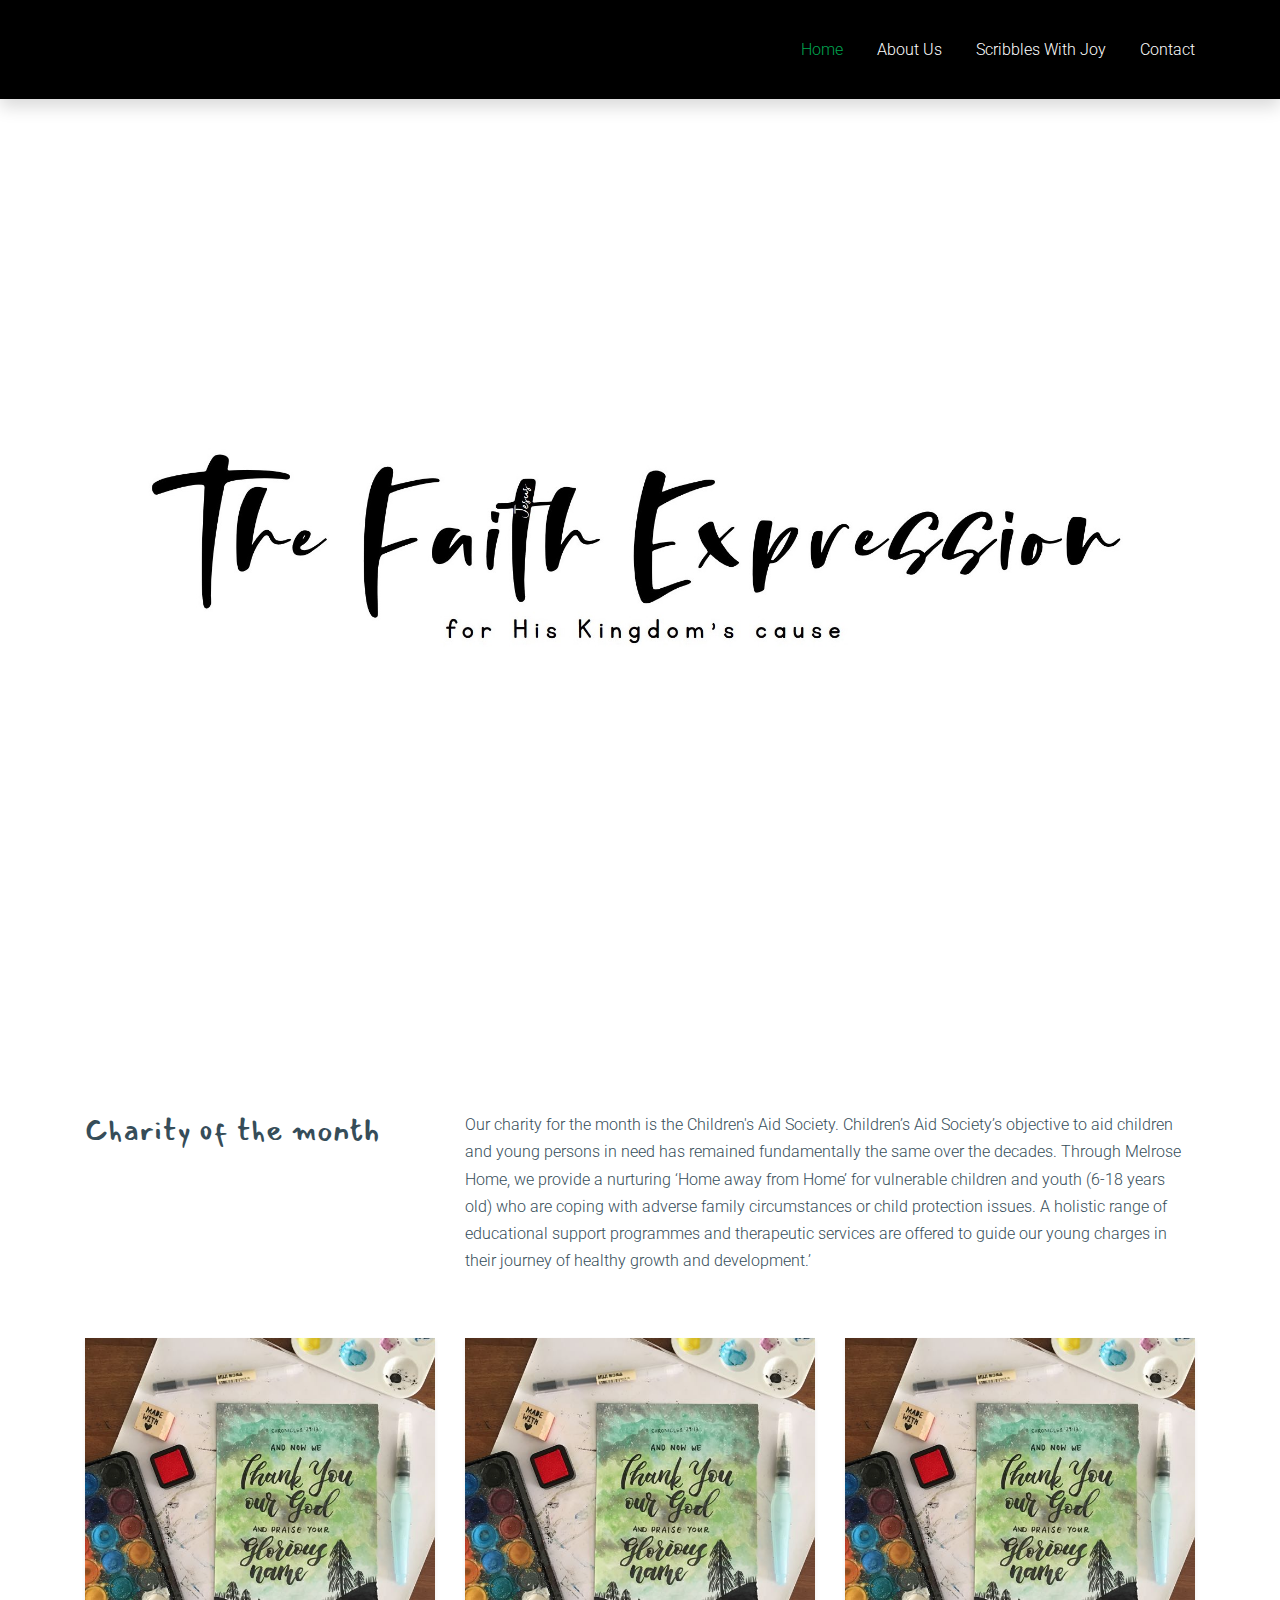
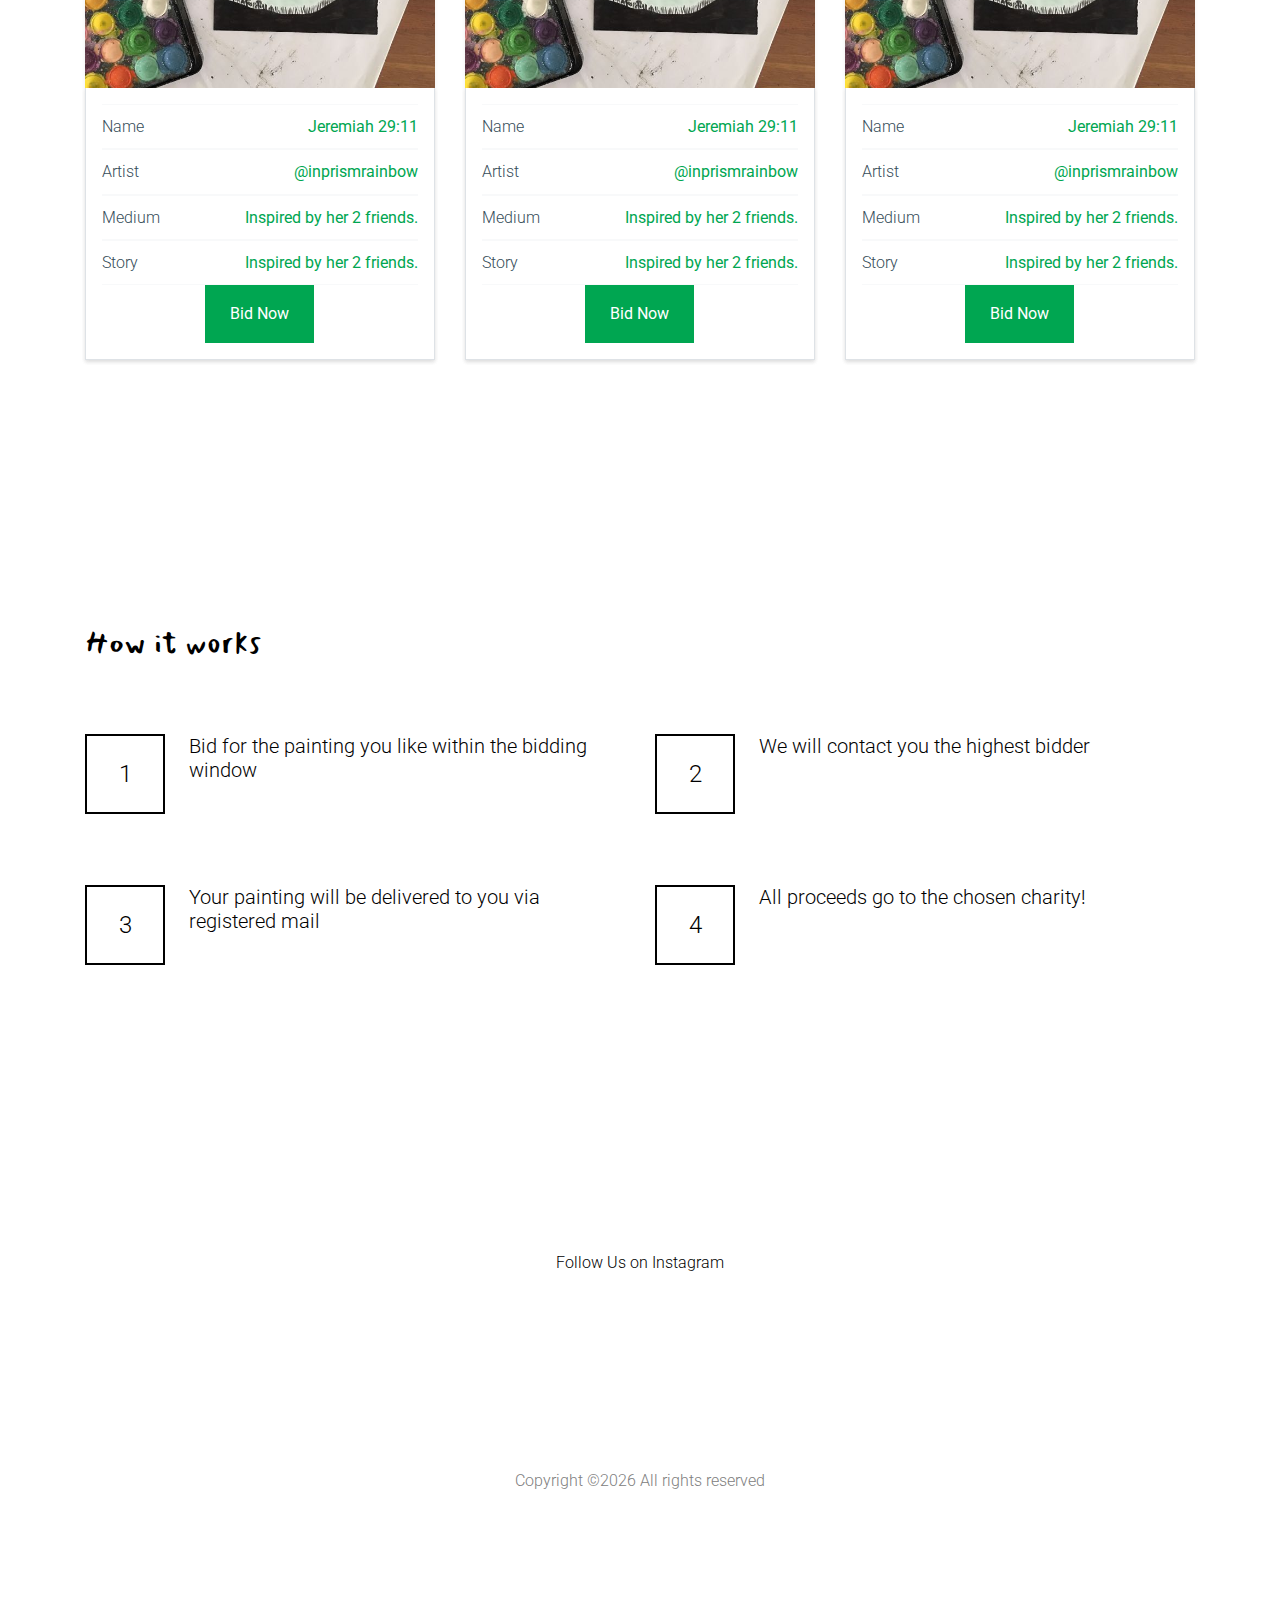
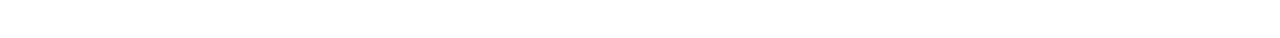
==== commit 33e6d0b6: "made it mobile friendly woohoo" ====
--- a/index.html
+++ b/index.html
@@ -2,7 +2,7 @@
 <html lang="en">
 
 <head>
-  <title>Fundraiser &mdash; Website Template by Colorlib</title>
+  <title>The Faith Expression</title>
   <meta charset="utf-8">
   <meta name="viewport" content="width=device-width, initial-scale=1, shrink-to-fit=no">
 
@@ -42,19 +42,13 @@
 
         <div class="container">
           <div class="row align-items-center position-relative">
-            
-
-            <div class="site-logo">
-              <a href="index.html" class="text-black">Scribbles with Joy</a>
-            </div>
-
+          
 
             <nav class="site-navigation text-left ml-auto " role="navigation">
               <ul class="site-menu main-menu js-clone-nav ml-auto d-none d-lg-block">
                 <li class="active"><a href="index.html" class="nav-link">Home</a></li>
                 <li><a href="about.html" class="nav-link">About Us</a></li>
-                <li><a href="causes.html" class="nav-link">Our Causes</a></li>
-                <li><a href="blog.html" class="nav-link">Blog</a></li>
+                <li><a href="causes.html" class="nav-link">Scribbles With Joy</a></li>
                 <li><a href="contact.html" class="nav-link">Contact</a></li>
               </ul>
             </nav>
@@ -73,45 +67,14 @@
 
 
     <div class="owl-carousel-wrapper">
-
-      
-
       <div class="box-92819">
-        <img style="width:1000px" src="images/tfe2.jpg"/>
-      </div>
-
+        <img class="banner" src="images/tfe2.jpg"/>
+      </div>
       <div class="owl-carousel owl-1 ">
         <div class="ftco-cover-1" style="background-color: white;"></div>        
       </div>
     </div>
-    
-
-    <!-- <div class="container">
-      <div class="feature-29192-wrap d-md-flex" style="margin-top: -20px; position: relative; z-index: 2;">
-
-        <a href="#" class="feature-29192 overlay-danger" style="background-image: url('images/img_3_gray.jpg');">
-          <div class="text">
-            <span class="meta">Livelihood</span>
-            <h3 class="text-cursive text-white h1">Livelihood</h3>
-          </div>
-        </a>
-
-        <a class="feature-29192 overlay-success" style="background-image: url('images/img_2_gray.jpg');">
-          <div class="text">
-            <span class="meta">Health</span>
-            <h3 class="text-cursive text-white h1">Natural Remedies</h3>
-          </div>
-        </a>
-
-        <div class="feature-29192 overlay-warning" style="background-image: url('images/img_1_gray.jpg');">
-          <div class="text">
-            <span class="meta">School</span>
-            <h3 class="text-cursive text-white h1">New Class Rooms</h3>
-          </div>
-        </div>
-
-      </div>
-    </div> -->
+  
 
     <div class="site-section">
       <div class="container">
@@ -130,31 +93,6 @@
 
         <div class="row">
           <div class="col-md-4">
-              <div class="cause shadow-sm">
-              
-                <a href="#" class="cause-link d-block">
-                  <img src="images/pdrawing1.jpg" alt="Image" class="img-fluid">
-                </a>
-
-                <div class="px-3 pt-3 border-top-0 border border shadow-sm">
-                  <span class="badge-danger py-1 small px-2 rounded mb-3 d-inline-block">School</span>
-                  <h3 class="mb-4"><a href="#">Alias Odit Ipsam Quas Unde Obcaecati</a></h3>
-                  <div class="border-top border-light border-bottom py-2 d-flex">
-                    <div>Donated</div>
-                    <div class="ml-auto"><strong class="text-primary">$32,919</strong></div>
-                  </div>
-
-                  <div class="py-4">
-                    <div class="d-flex align-items-center">
-                      <img src="images/person_1.jpg" alt="Image" class="rounded-circle mr-3" width="50">
-                      <div class="">James Smith</div>
-                    </div>
-                  </div>
-                </div>
-              
-              </div>
-          </div>
-          <div class="col-md-4">
             
             <div class="cause shadow-sm">
               
@@ -182,7 +120,7 @@
                       Inspired by her 2 friends.
                     </strong></div>
                   </div>
-                  <p><a href="#" class="btn btn-primary py-3 px-4 rounded-0">Bid Now</a></p>
+                  <p style="text-align: center;"><a href="bid-2.html" class="btn btn-primary py-3 px-4 rounded-0">Bid Now</a></p>
 
                   <!-- <div class="py-4">
                     <div class="d-flex align-items-center">
@@ -197,26 +135,66 @@
           </div>
           <div class="col-md-4">
             
+            <div class="cause shadow-sm" >
+              
+                <a href="#" class="cause-link d-block">
+                  <img src="images/pdrawing2.jpg" alt="Image" class="img-fluid">
+                </a>
+
+                <div class="px-3 pt-3 border-top-0 border border shadow-sm">
+                  <div class="border-top border-light border-bottom py-2 d-flex">
+                    <div>Name</div>
+                    <div class="ml-auto"><strong class="text-primary">Jeremiah 29:11</strong></div>
+                  </div>
+                  <div class="border-top border-light border-bottom py-2 d-flex">
+                    <div>Artist</div>
+                    <div class="ml-auto"><strong class="text-primary">@inprismrainbow</strong></div></div>
+                  <div class="border-top border-light border-bottom py-2 d-flex">
+                    <div>Medium</div>
+                    <div class="ml-auto"><strong class="text-primary">
+                      Inspired by her 2 friends.
+                    </strong></div>
+                  </div>
+                  <div class="border-top border-light border-bottom py-2 d-flex">
+                    <div>Story</div>
+                    <div class="ml-auto"><strong class="text-primary">
+                      Inspired by her 2 friends.
+                    </strong></div>
+                  </div>
+                  <p style="text-align: center;"><a href="bid-2.html" class="btn btn-primary py-3 px-4 rounded-0">Bid Now</a></p>
+                </div>
+              </div>
+
+          </div>
+          <div class="col-md-4">
+            
             <div class="cause shadow-sm">
               
                 <a href="#" class="cause-link d-block">
-                  <img src="images/pdrawing3.jpg" alt="Image" class="img-fluid">
+                  <img src="images/pdrawing2.jpg" alt="Image" class="img-fluid">
                 </a>
 
-                <div class="px-3 pt-3 border-top-0 border border ">
-                  <span class="badge-warning py-1 small px-2 rounded mb-3 d-inline-block">Livelihood</span>
-                  <h3 class="mb-4"><a href="#">Alias Odit Ipsam Quas Unde Obcaecati</a></h3>
-                  <div class="border-top border-light border-bottom py-2 d-flex">
-                    <div>Donated</div>
-                    <div class="ml-auto"><strong class="text-primary">$32,919</strong></div>
-                  </div>
-
-                  <div class="py-4">
-                    <div class="d-flex align-items-center">
-                      <img src="images/person_1.jpg" alt="Image" class="rounded-circle mr-3" width="50">
-                      <div class="">James Smith</div>
-                    </div>
-                  </div>
+                <div class="px-3 pt-3 border-top-0 border border shadow-sm">
+                  <div class="border-top border-light border-bottom py-2 d-flex">
+                    <div>Name</div>
+                    <div class="ml-auto"><strong class="text-primary">Jeremiah 29:11</strong></div>
+                  </div>
+                  <div class="border-top border-light border-bottom py-2 d-flex">
+                    <div>Artist</div>
+                    <div class="ml-auto"><strong class="text-primary">@inprismrainbow</strong></div></div>
+                  <div class="border-top border-light border-bottom py-2 d-flex">
+                    <div>Medium</div>
+                    <div class="ml-auto"><strong class="text-primary">
+                      Inspired by her 2 friends.
+                    </strong></div>
+                  </div>
+                  <div class="border-top border-light border-bottom py-2 d-flex">
+                    <div>Story</div>
+                    <div class="ml-auto"><strong class="text-primary">
+                      Inspired by her 2 friends.
+                    </strong></div>
+                  </div>
+                  <p style="text-align: center;"><a href="bid-2.html" class="btn btn-primary py-3 px-4 rounded-0">Bid Now</a></p>
                 </div>
               
               </div>
@@ -234,8 +212,7 @@
             <div class="row mb-5">
               <div class="col-md-7">
                 <div class="heading-20219">
-                  <h2 class="title text-black mb-4 text-cursive">Why Choose Us</h2>
-                  <p class="text-black">Lorem ipsum dolor sit amet, consectetur adipisicing elit. Deserunt ipsam repellendus voluptatum, totam magni iusto numquam quo eos dolor perferendis.</p>
+                  <h2 class="title text-black mb-4 text-cursive">How it works</h2>
                 </div>
               </div>
             </div>
@@ -244,8 +221,7 @@
                 <div class="feature-29012 d-flex">
                   <div class="number mr-4"><span>1</span></div>
                   <div>
-                    <h3>Odit Reiciendis</h3>
-                    <p>Lorem ipsum dolor sit amet, consectetur adipisicing elit. Nisi id sint explicabo odit reiciendis eaque accusamus labore necessitatibus.</p>
+                    <h3>Bid for the painting you like within the bidding window</h3>
                   </div>
                 </div>
               </div>
@@ -253,8 +229,8 @@
                 <div class="feature-29012 d-flex">
                   <div class="number mr-4"><span>2</span></div>
                   <div>
-                    <h3>Nisi Sint Explicabo</h3>
-                    <p>Lorem ipsum dolor sit amet, consectetur adipisicing elit. Nisi id sint explicabo odit reiciendis eaque accusamus labore necessitatibus.</p>
+                    <h3>We will contact you the highest bidder</h3>
+                    <p>Fret not if you did not get it this time, there is always the next round! Stay tuned!</p>
                   </div>
                 </div>
               </div>
@@ -263,8 +239,7 @@
                 <div class="feature-29012 d-flex">
                   <div class="number mr-4"><span>3</span></div>
                   <div>
-                    <h3>Accusamus Labore Necessitatibus</h3>
-                    <p>Lorem ipsum dolor sit amet, consectetur adipisicing elit. Nisi id sint explicabo odit reiciendis eaque accusamus labore necessitatibus.</p>
+                    <h3>Your painting will be delivered to you via registered mail</h3>
                   </div>
                 </div>
               </div>
@@ -272,8 +247,7 @@
                 <div class="feature-29012 d-flex">
                   <div class="number mr-4"><span>4</span></div>
                   <div>
-                    <h3>Consectetur Dolor Elit</h3>
-                    <p>Lorem ipsum dolor sit amet, consectetur adipisicing elit. Nisi id sint explicabo odit reiciendis eaque accusamus labore necessitatibus.</p>
+                    <h3>All proceeds go to the chosen charity!</h3>
                   </div>
                 </div>
               </div>
@@ -284,136 +258,11 @@
     </div>
 
     </div>
-    
-    <!-- <div class="site-section">
-      <div class="container">
-        <div class="heading-20219 mb-5">
-          <h2 class="title text-cursive">Latest Event</h2>
-        </div>
-
-        <div class="row">
-          <div class="col-md-6">
-            <div class="event-29191 mb-5">
-              <a href="#" class="d-block mb-3"><img src="images/img_1.jpg" alt="Image" class="img-fluid rounded"></a>
-              <div class="px-3 d-flex">
-
-                <div class="bg-primary p-3 d-inline-block text-center rounded mr-4 date">
-                  <span class="text-white h3 m-0 d-block">22</span>
-                  <span class="text-white small">Oct 2019</span>
-                </div>
-
-                <div>
-                  <div class="mb-3">
-                    <span class="mr-3"> <span class="icon-clock-o mr-2 text-muted"></span>9:30 AM &mdash; 11:30 AM</span>
-                    <span> <span class="icon-room mr-2 text-muted"></span>Ghana Africa</span>
-                  </div>
-                  <h3><a href="single.html">Ratione Delectus Assumenda Rem Modi Quaerat Laborum</a></h3>
-                </div>
-
-              </div>
-            </div>
-          </div>
-          <div class="col-md-6">
-            <div class="event-29191 mb-5">
-              <a href="#" class="d-block mb-3"><img src="images/img_2.jpg" alt="Image" class="img-fluid rounded"></a>
-              <div class="px-3 d-flex">
-
-                <div class="bg-primary p-3 d-inline-block text-center rounded mr-4 date">
-                  <span class="text-white h3 m-0 d-block">22</span>
-                  <span class="text-white small">Oct 2019</span>
-                </div>
-
-                <div>
-                  <div class="mb-3">
-                    <span class="mr-3"> <span class="icon-clock-o mr-2 text-muted"></span>9:30 AM &mdash; 11:30 AM</span>
-                    <span> <span class="icon-room mr-2 text-muted"></span>Ghana Africa</span>
-                  </div>
-                  <h3><a href="single.html">Ratione Delectus Assumenda Rem Modi Quaerat Laborum</a></h3>
-                </div>
-
-              </div>
-            </div>
-          </div>
-        </div>
-      </div>
-    </div> -->
-
-    <!-- <div class="site-section bg-image overlay-primary" style="background-image: url('images/img_1.jpg');">
-      <div class="container">
-        <div class="row align-items-stretch">
-          <div class="col-md-6">
-            <img src="images/img_1.jpg" alt="Image" class="img-fluid shadow">
-          </div>
-          <div class="col-md-6">
-            <div class="bg-white h-100 p-4 shadow">
-              <h3 class="mb-4 text-cursive">Donate Now</h3>
-              <form action="#">
-                <div class="form-group">
-                  <input type="text" class="form-control" placeholder="Name">
-                </div>
-                <div class="form-group">
-                  <input type="email" class="form-control" placeholder="Email">
-                </div>
-                <div class="form-group">
-                  <input type="text" class="form-control" placeholder="Amount in dollar">
-                </div>
-                <div class="form-group">
-                  <input type="submit" value="Donate Now" class="btn btn-primary">
-                </div>
-              </form>
-            </div>
-          </div>
-        </div>
-      </div>
-    </div> -->
-<!-- 
-    <div class="site-section">
-      <div class="container">
-        
-            <div class="d-md-flex cta-20101 align-self-center bg-light p-5">
-              <div class=""><h2 class="text-cursive">Helping the Homeless, Hungry, and Hurtings Children</h2></div>
-              <div class="ml-auto"><a href="#" class="btn btn-primary">Donate Now</a></div>
-            </div>
-        
-      </div>
-    </div> -->
     
     <footer class="site-footer bg-white">
       <div class="container">
         <div class="row">
-          <!-- <div class="col-md-6">
-            <div class="row">
-              <div class="col-md-7">
-                <h2 class="footer-heading mb-4">About Us</h2>
-                <p>Lorem ipsum dolor sit amet, consectetur adipisicing elit. Rem modi, quaerat laborum id fugit blanditiis ratione delectus assumenda.</p>
-
-              </div>
-              <div class="col-md-4 ml-auto">
-                <h2 class="footer-heading mb-4">Features</h2>
-                <ul class="list-unstyled">
-                  <li><a href="#">About Us</a></li>
-                  <li><a href="#">Testimonials</a></li>
-                  <li><a href="#">Terms of Service</a></li>
-                  <li><a href="#">Privacy</a></li>
-                  <li><a href="#">Contact Us</a></li>
-                </ul>
-              </div>
-
-            </div>
-          </div> -->
           <div class="col-md-12 ml-auto text-center">
-
-            <!-- <div class="mb-5">
-              <h2 class="footer-heading mb-4">Subscribe to Newsletter</h2>
-              <form action="#" method="post" class="footer-suscribe-form">
-                <div class="input-group mb-3">
-                  <input type="text" class="form-control rounded-0 border-secondary text-white bg-transparent" placeholder="Enter Email" aria-label="Enter Email" aria-describedby="button-addon2">
-                  <div class="input-group-append">
-                    <button class="btn btn-primary text-white" type="button" id="button-addon2">Subscribe</button>
-                  </div>
-                </div>
-            </div> -->
-
 
             <h2 class="footer-heading mb-4">Follow Us on Instagram</h2>
             <!-- <a href="#about-section" class="smoothscroll pl-0 pr-3">
@@ -429,7 +278,7 @@
             <div class="pt-5">
               <p>
             <!-- Link back to Colorlib can't be removed. Template is licensed under CC BY 3.0. -->
-            Copyright &copy;<script>document.write(new Date().getFullYear());</script> All rights reserved | This template is made with <i class="icon-heart text-danger" aria-hidden="true"></i> by <a href="https://colorlib.com" target="_blank" >Colorlib</a>
+            Copyright &copy;<script>document.write(new Date().getFullYear());</script> All rights reserved
             <!-- Link back to Colorlib can't be removed. Template is licensed under CC BY 3.0. -->
             </p>
             </div>
--- a/css/style.css
+++ b/css/style.css
@@ -1,3 +1,74 @@
+
+  /* Smartphones (portrait and landscape) ----------- */
+  @media only screen
+  and (min-device-width : 320px)
+  and (max-device-width : 480px) {
+  /* STYLES GO HERE */
+    .banner {
+      width: 400px
+    }
+  }
+
+  
+  /* Smartphones (portrait) ----------- */
+  @media only screen
+  and (max-width : 320px) {
+  /* STYLES GO HERE */
+    .banner {
+      width: 400px
+    }
+  }
+  
+  /* iPads (portrait and landscape) ----------- */
+  @media only screen
+  and (min-device-width : 768px)
+  and (max-device-width : 1024px) {
+  /* STYLES GO HERE */
+    .banner {
+      width: 700px
+    }
+  }
+
+  
+  /* iPads (portrait) ----------- */
+  @media only screen
+  and (min-device-width : 768px)
+  and (max-device-width : 1024px)
+  and (orientation : portrait) {
+  /* STYLES GO HERE */
+    .banner {
+      width: 700px
+    }
+  }
+  
+  /* Desktops and laptops ----------- */
+  @media only screen
+  and (min-width : 1224px) {
+  /* STYLES GO HERE */
+    .banner {
+      width: 1000px
+    }
+  }
+  
+  /* Large screens ----------- */
+  @media only screen
+  and (min-width : 1824px) {
+  /* STYLES GO HERE */
+    .banner {
+      width: 1000px
+    }
+  }
+  
+  /* iPhone 5 (portrait &amp; landscape)----------- */
+  @media only screen
+  and (min-device-width : 320px)
+  and (max-device-width : 568px) {
+  /* STYLES GO HERE */
+    .banner {
+      width: 400px
+    }
+  }
+
 /* Base */
 html {
   overflow-x: hidden; }
@@ -1640,7 +1711,7 @@
   -webkit-transform: translate(-50%, -50%);
   -ms-transform: translate(-50%, -50%);
   transform: translate(-50%, -50%);
-  max-width: 700px; }
+  }
   .box-92819 h1 {
     font-weight: 900 !important;
     font-size: 5rem;
@@ -1798,11 +1869,11 @@
   -ms-flex: 0 0 80px;
   flex: 0 0 80px;
   height: 80px;
-  border: 2px solid #fff;
+  border: 2px solid black;
   position: relative;
   display: block;
   font-size: 1.5rem;
-  color: #fff; }
+  color: black; }
   .feature-29012 .number > span {
     position: absolute;
     top: 50%;
@@ -1813,7 +1884,7 @@
 
 .feature-29012 h3 {
   font-size: 20px;
-  color: #fff; }
+  color: black; }
 
 .feature-29012 p {
   font-size: 1rem;
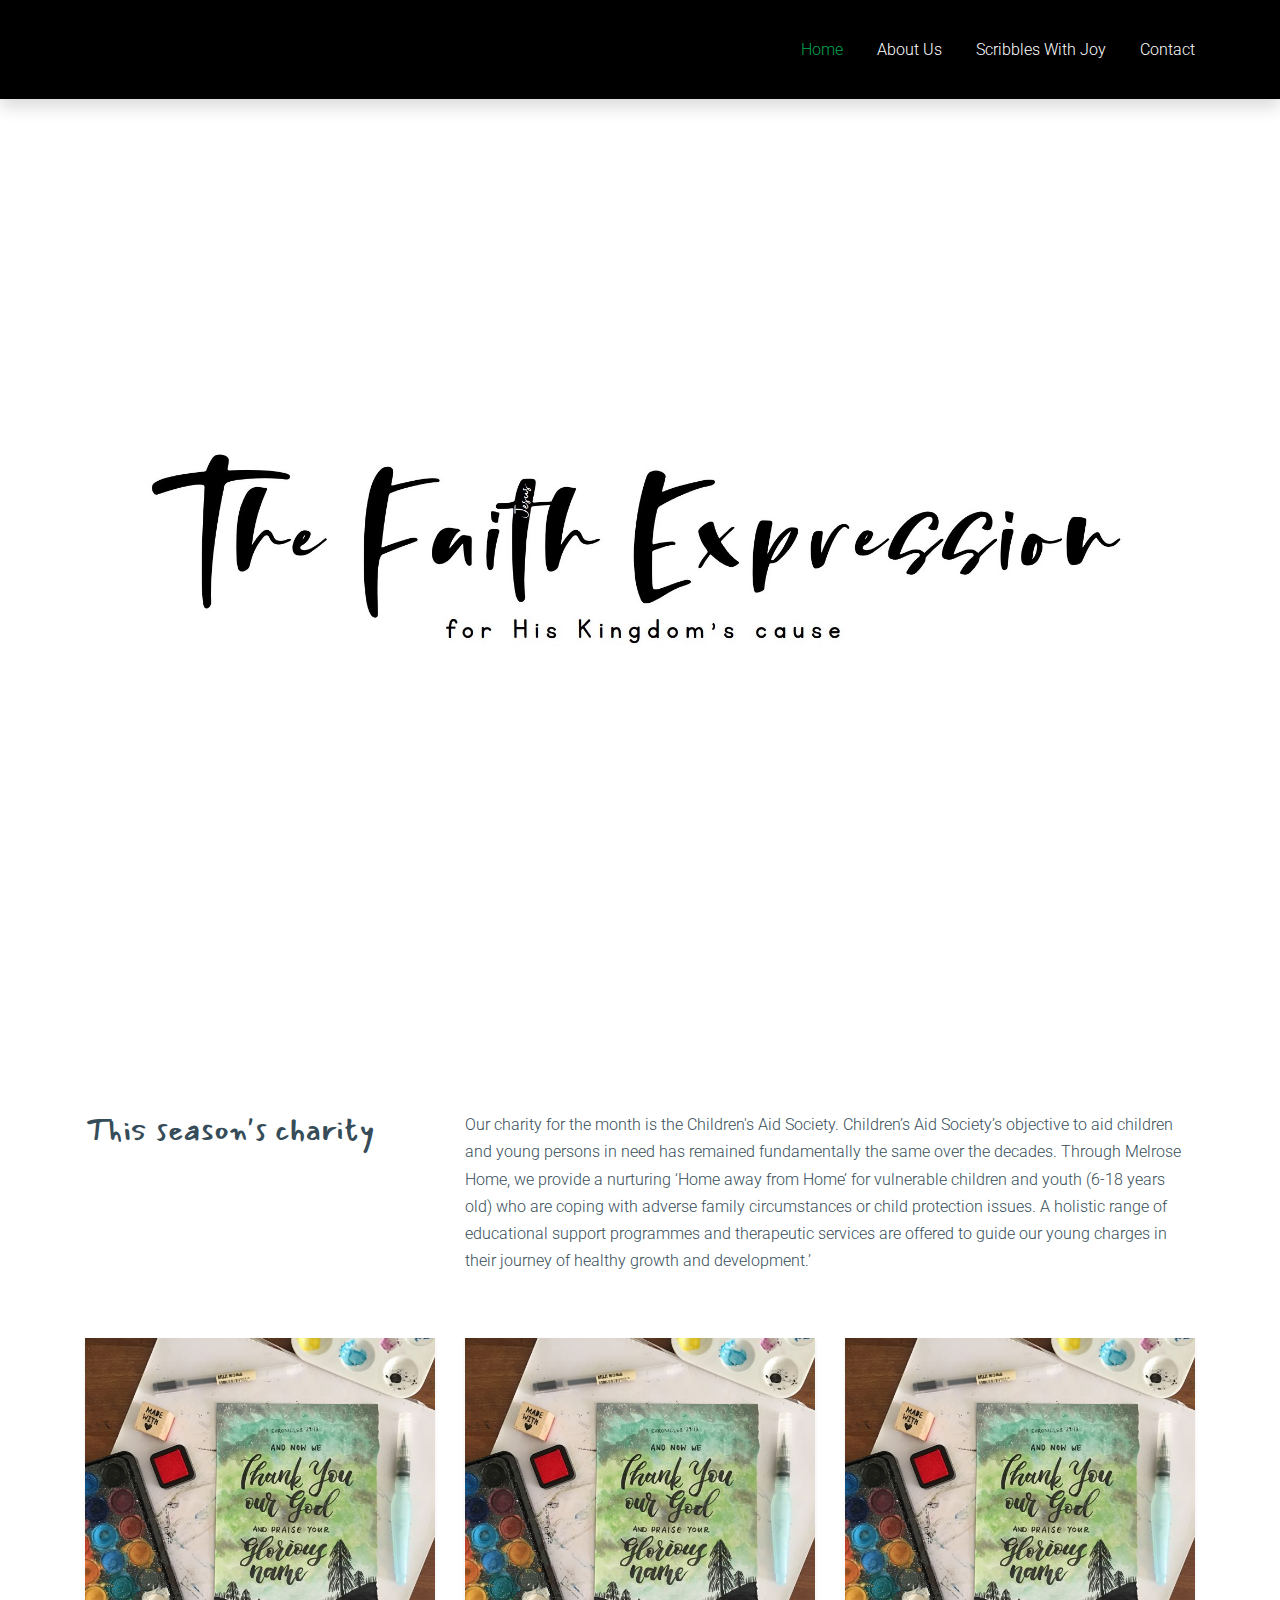
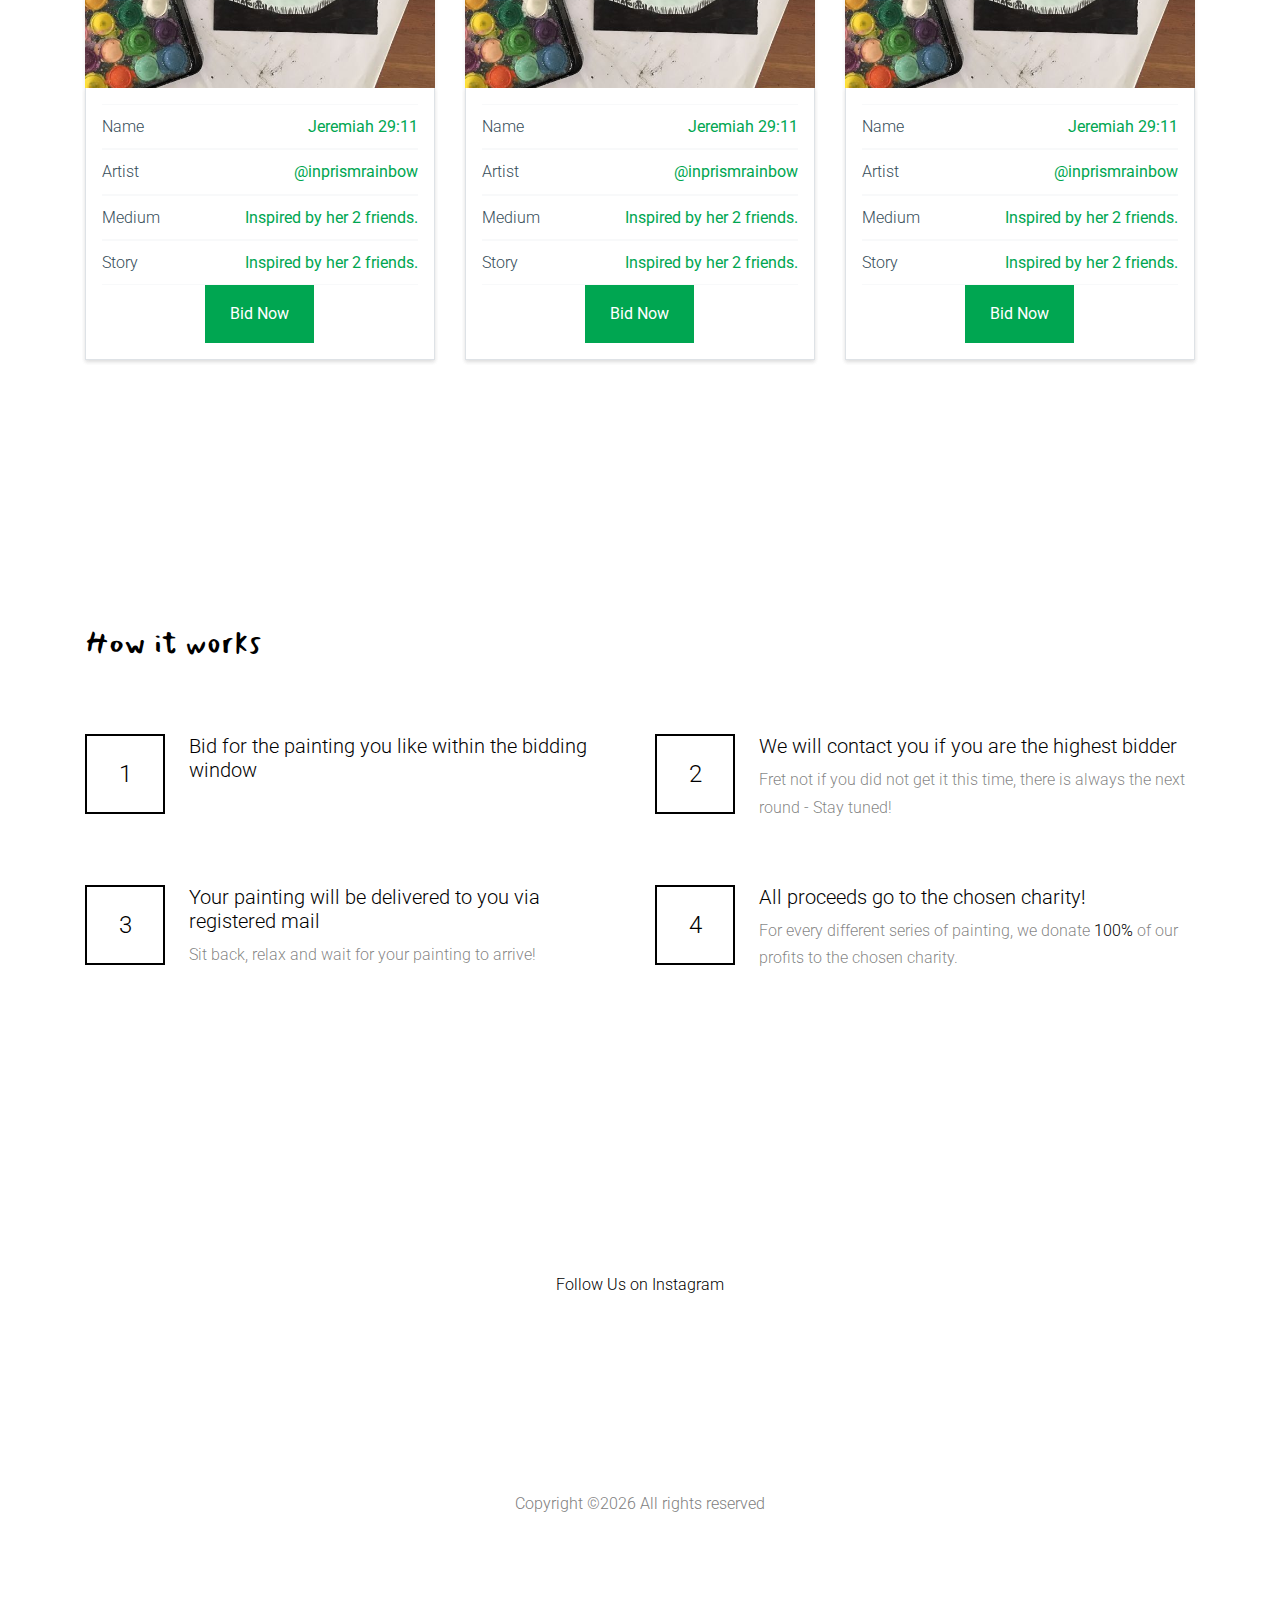
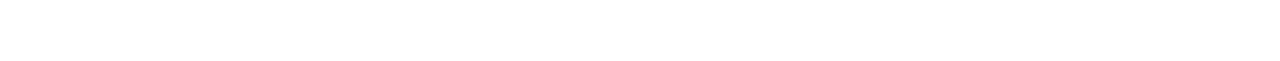
==== commit c009ae71: "made it mobile friendly woohoo" ====
--- a/index.html
+++ b/index.html
@@ -82,7 +82,7 @@
         <div class="row mb-5 align-items-st">
           <div class="col-md-4">
             <div class="heading-20219">
-              <h2 class="title text-cursive">Charity of the month</h2>
+              <h2 class="title text-cursive">This season's charity</h2>
             </div>
           </div>
           <div class="col-md-8">
@@ -229,8 +229,8 @@
                 <div class="feature-29012 d-flex">
                   <div class="number mr-4"><span>2</span></div>
                   <div>
-                    <h3>We will contact you the highest bidder</h3>
-                    <p>Fret not if you did not get it this time, there is always the next round! Stay tuned!</p>
+                    <h3>We will contact you if you are the highest bidder</h3>
+                    <p>Fret not if you did not get it this time, there is always the next round - Stay tuned!</p>
                   </div>
                 </div>
               </div>
@@ -240,6 +240,7 @@
                   <div class="number mr-4"><span>3</span></div>
                   <div>
                     <h3>Your painting will be delivered to you via registered mail</h3>
+                    <p>Sit back, relax and wait for your painting to arrive!</p>
                   </div>
                 </div>
               </div>
@@ -248,6 +249,7 @@
                   <div class="number mr-4"><span>4</span></div>
                   <div>
                     <h3>All proceeds go to the chosen charity!</h3>
+                    <p>For every different series of painting, we donate <span style="color: black;">100%</span> of our profits to the chosen charity.</p>
                   </div>
                 </div>
               </div>
--- a/css/style.css
+++ b/css/style.css
@@ -5,7 +5,7 @@
   and (max-device-width : 480px) {
   /* STYLES GO HERE */
     .banner {
-      width: 400px
+      width: 350px
     }
   }
 
@@ -15,7 +15,7 @@
   and (max-width : 320px) {
   /* STYLES GO HERE */
     .banner {
-      width: 400px
+      width: 350px
     }
   }
   
@@ -65,7 +65,7 @@
   and (max-device-width : 568px) {
   /* STYLES GO HERE */
     .banner {
-      width: 400px
+      width: 350px
     }
   }
 
@@ -1888,7 +1888,7 @@
 
 .feature-29012 p {
   font-size: 1rem;
-  color: rgba(255, 255, 255, 0.5); }
+  color: rgba(0, 0, 0, 0.5); }
 
 .event-29191 .date {
   -webkit-box-flex: 0;
